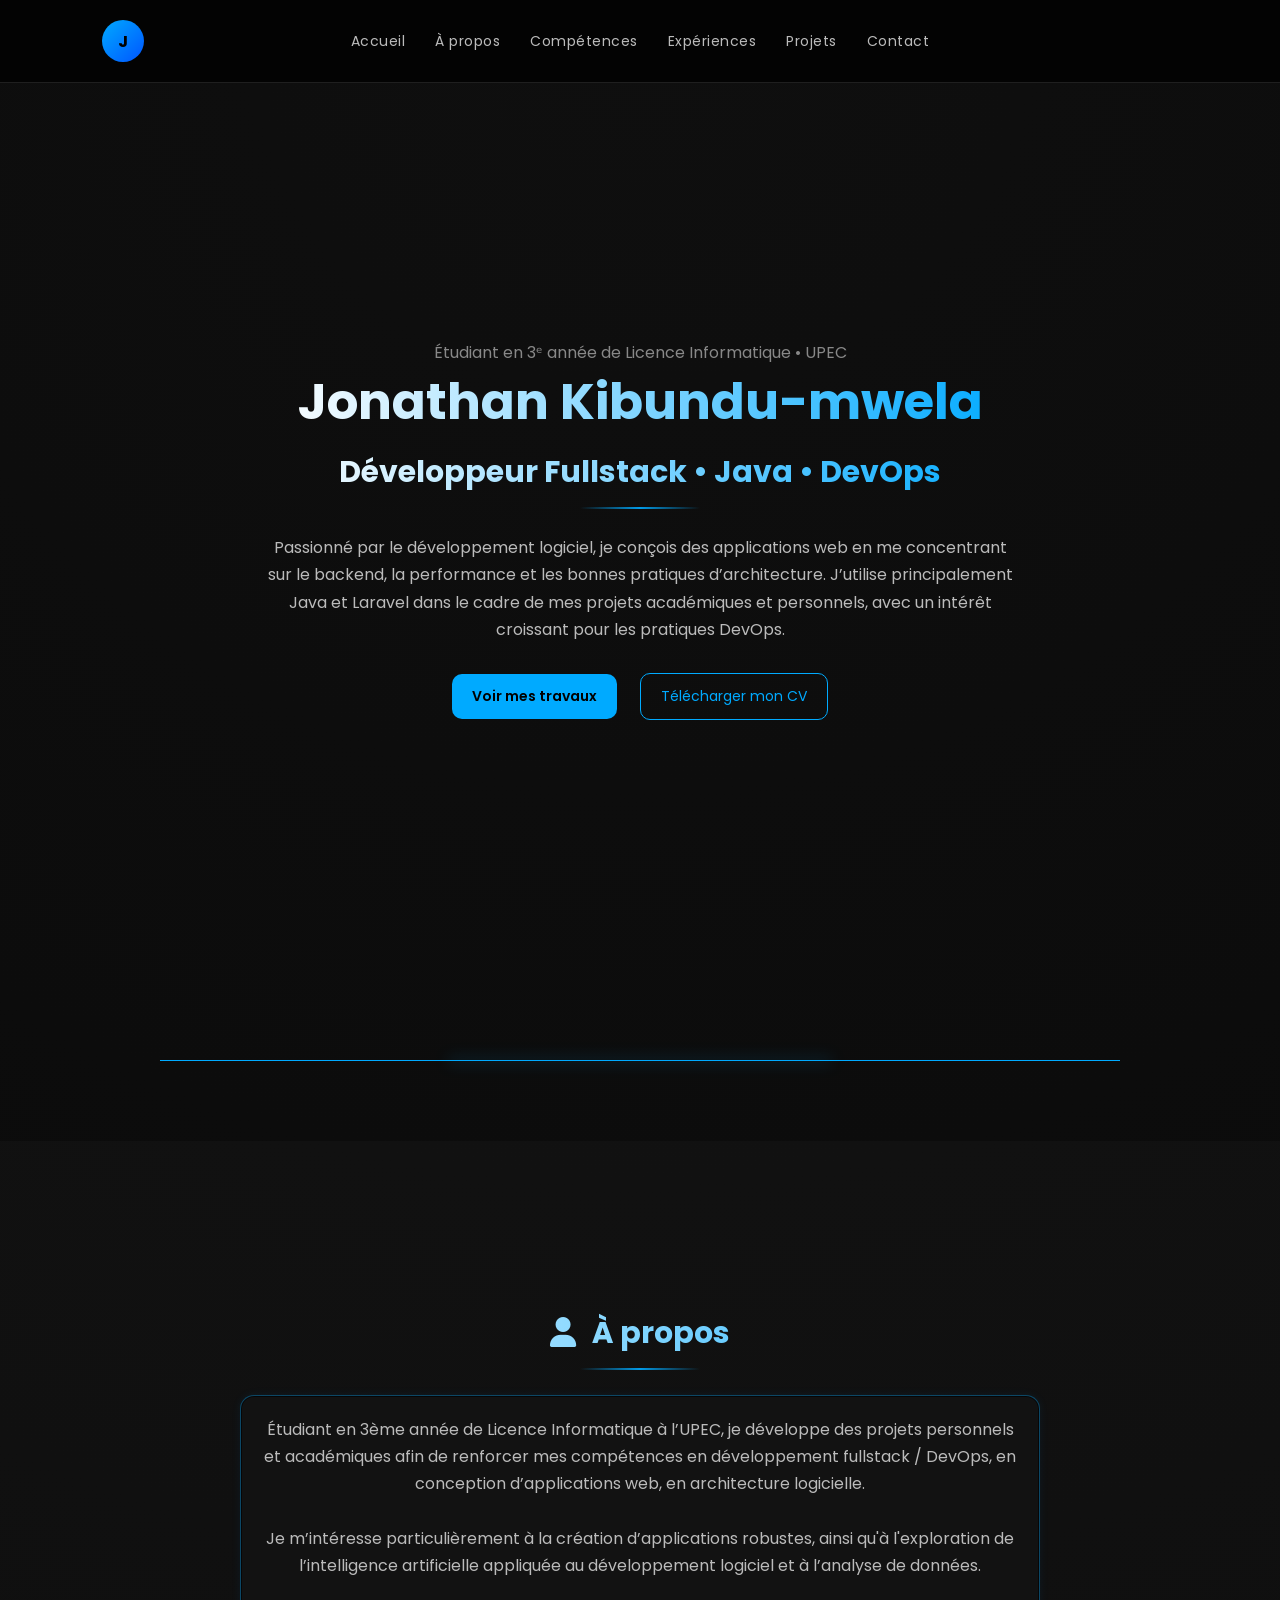
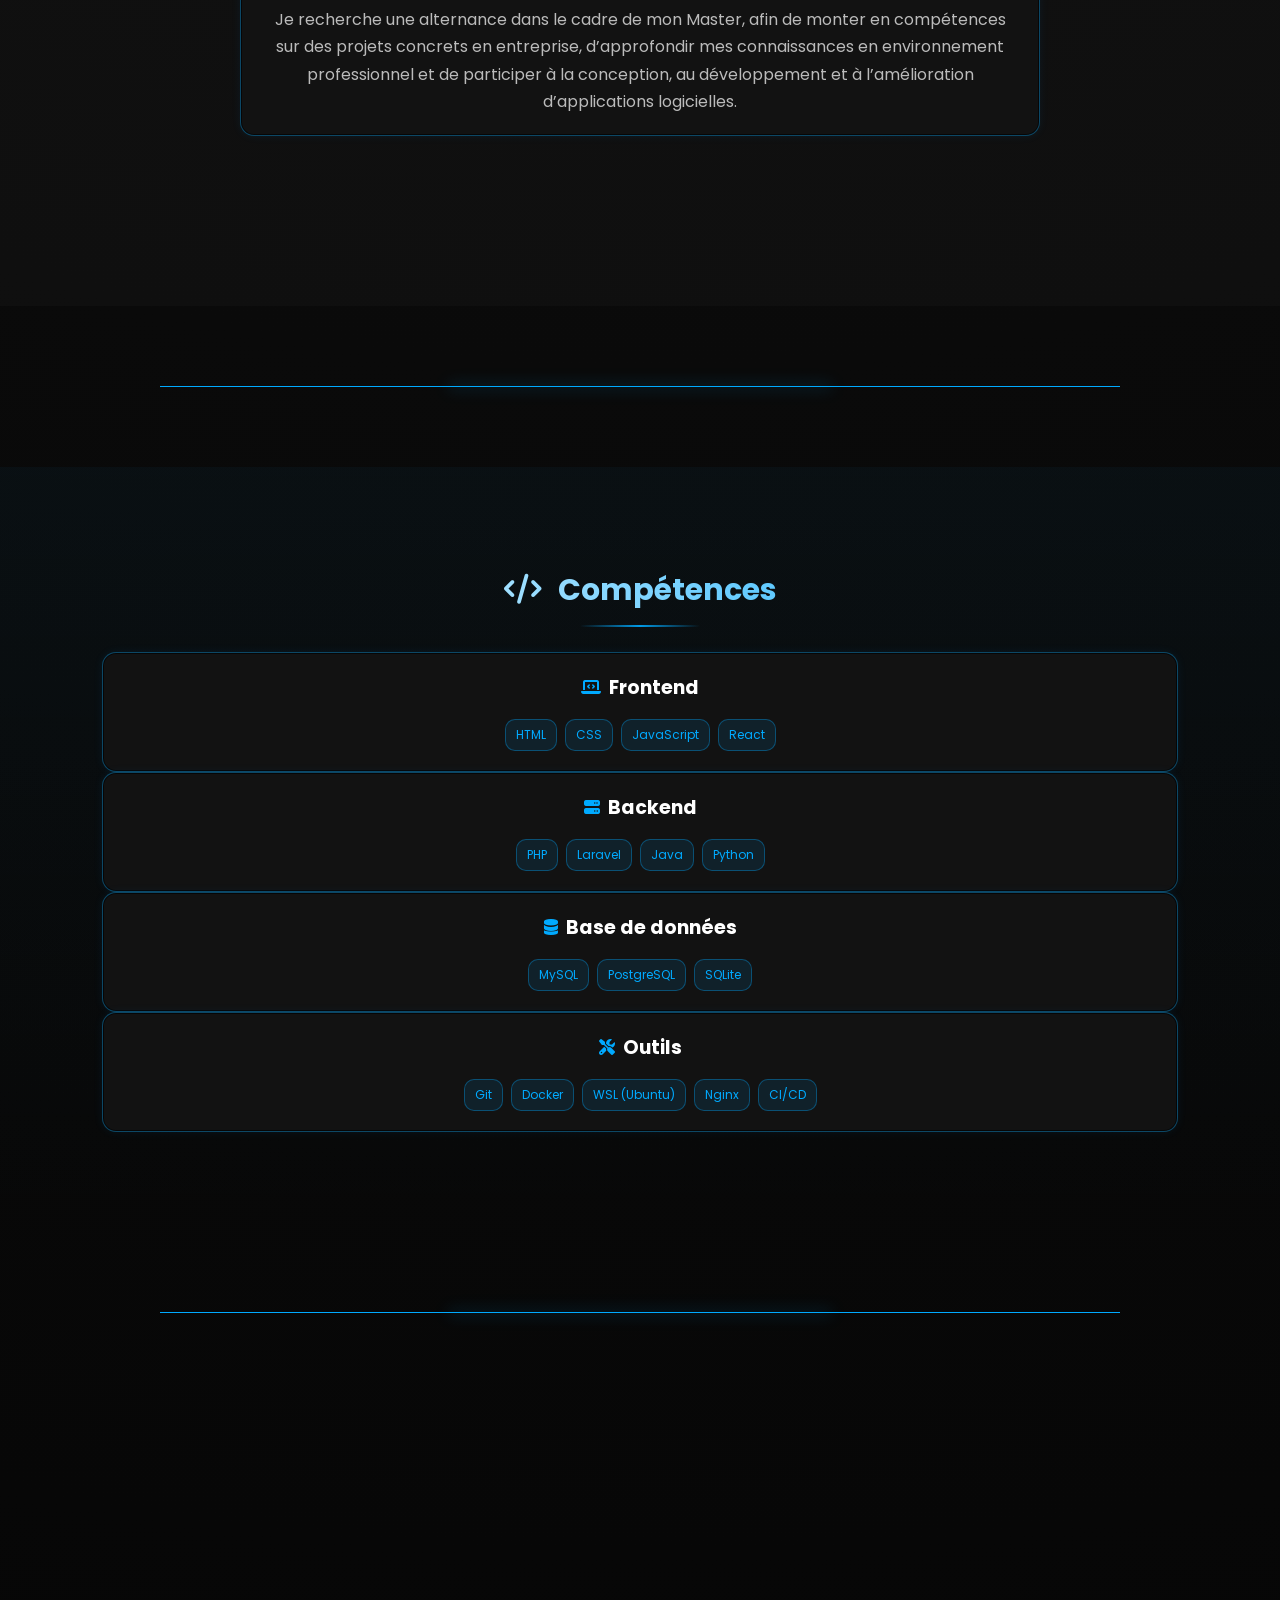
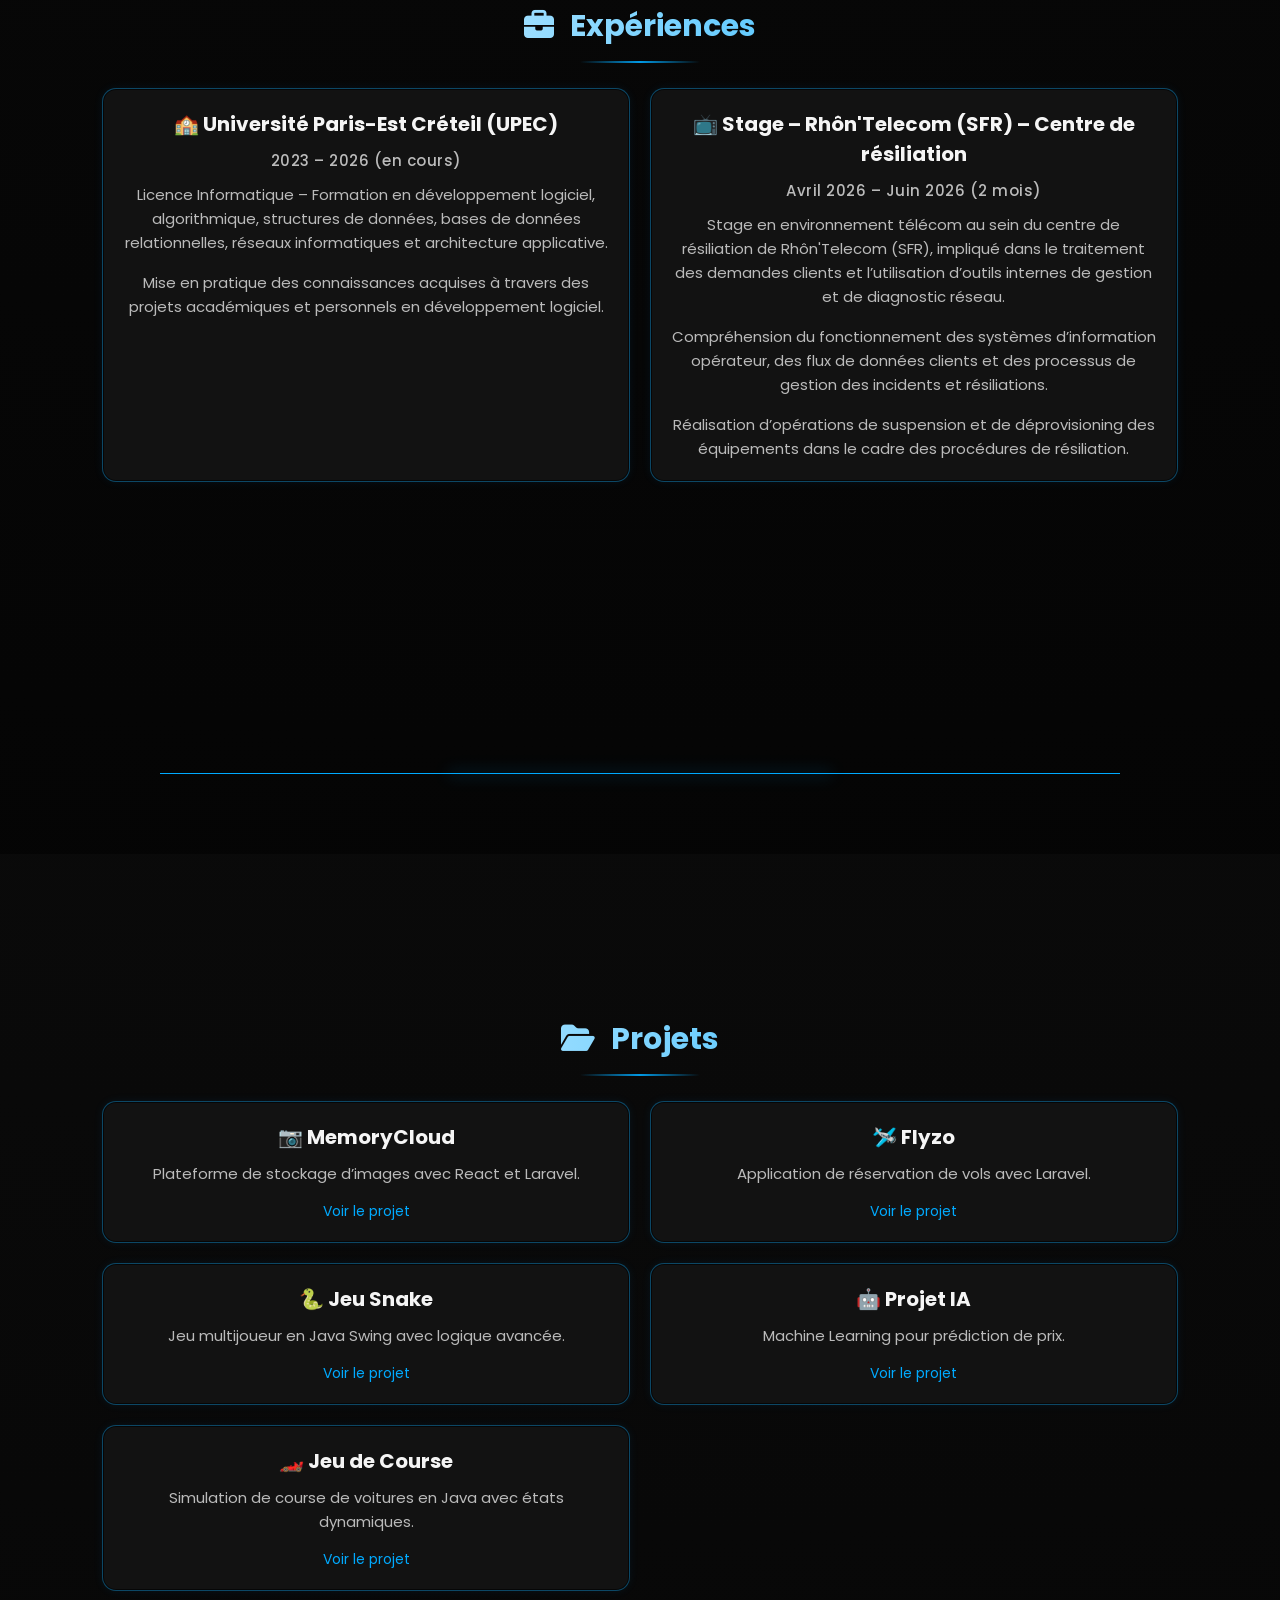
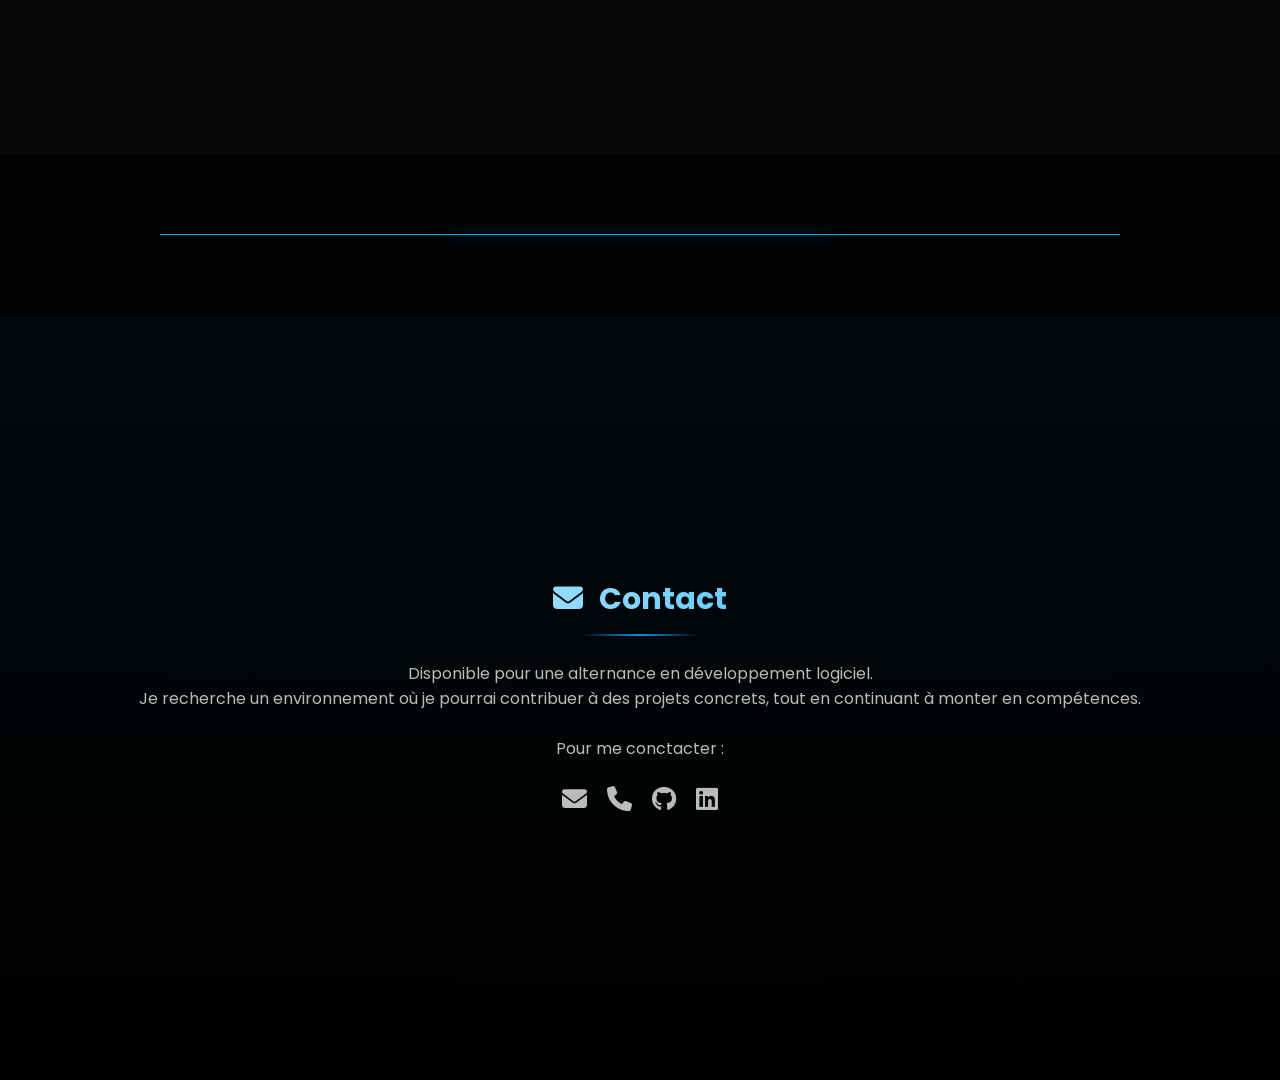
==== index.html @ b289662e "update 1" ====
<!DOCTYPE html>
<html lang="fr">

<head>
    <meta charset="UTF-8">
    <meta name="viewport" content="width=device-width, initial-scale=1.0">
    <title>Portfolio de Jonathan </title>

    <link rel="stylesheet" href="css/style.css">
    <link rel="stylesheet" href="https://cdnjs.cloudflare.com/ajax/libs/font-awesome/6.5.0/css/all.min.css">
</head>

<body>

    <header>
        <div class="logo">J</div>

        <nav>
            <a href="#hero">Accueil</a>
            <a href="#about">À propos</a>
            <a href="#skills">Compétences</a>
            <a href="#experience">Expériences</a>
            <a href="#projects">Projets</a>
            <a href="#contact">Contact</a>
        </nav>
    </header>

    <!-- HERO -->
    <section id="hero" class="section hero-section">
        <div class="hero">

            <p class="subtitle">Étudiant en 3ᵉ année de Licence Informatique • UPEC</p>

            <h1>Jonathan Kibundu-mwela</h1>

            <h2>Développeur Fullstack • Java • DevOps</h2>

            <p class="description">
                Passionné par le développement logiciel, je conçois des applications web en me concentrant
                sur le backend, la performance et les bonnes pratiques d’architecture. J’utilise principalement
                Java et Laravel dans le cadre de mes projets académiques et personnels, avec un intérêt croissant
                pour les pratiques DevOps.
            </p>

            <div class="buttons">
                <a href="#projects" class="btn primary">Voir mes travaux</a>
                <a href="assets/cv/Jonathan_Kibundu_Mwela_CV.pdf" class="btn secondary">Télécharger mon CV</a>
            </div>

        </div>
    </section>

    <div class="section-divider"></div>

    <!-- ABOUT -->
    <section id="about" class="section">
        <h2><i class="fa-solid fa-user"></i> À propos</h2>

        <div class="box">
            <p>
                Étudiant en 3ème année de Licence Informatique à l’UPEC, je développe des projets
                personnels et académiques afin de renforcer mes compétences en développement fullstack / DevOps,
                en conception d’applications web, en architecture logicielle. <br> <br>
                Je m’intéresse particulièrement
                à la création d’applications robustes, ainsi qu'à l'exploration de l’intelligence artificielle
                appliquée au développement logiciel et à l’analyse de données.
            </p>
            <br>
            <p>
                Je recherche une alternance dans le cadre de mon Master, afin de monter en compétences
                sur des projets concrets en entreprise, d’approfondir mes connaissances en environnement professionnel
                et de participer à la conception, au développement et à l’amélioration d’applications logicielles.
            </p>
        </div>
        </div>
    </section>

    <div class="section-divider"></div>

    <!-- SKILLS -->
    <section id="skills" class="section">

        <h2><i class="fa-solid fa-code"></i> Compétences</h2>

        <div class="skills-grid">

            <div class="skill-card">
                <h3><i class="fa-solid fa-laptop-code"></i> Frontend</h3>
                <div class="tags">
                    <span>HTML</span>
                    <span>CSS</span>
                    <span>JavaScript</span>
                    <span>React</span>
                </div>
            </div>

            <div class="skill-card">
                <h3><i class="fa-solid fa-server"></i> Backend</h3>
                <div class="tags">
                    <span>PHP</span>
                    <span>Laravel</span>
                    <span>Java</span>
                    <span>Python</span>
                </div>
            </div>

            <div class="skill-card">
                <h3><i class="fa-solid fa-database"></i> Base de données</h3>
                <div class="tags">
                    <span>MySQL</span>
                    <span>PostgreSQL</span>
                    <span>SQLite</span>
                </div>
            </div>

            <div class="skill-card">
                <h3><i class="fa-solid fa-screwdriver-wrench"></i> Outils</h3>
                <div class="tags">
                    <span>Git</span>
                    <span>Docker</span>
                    <span>WSL (Ubuntu)</span>
                    <span>Nginx</span>
                    <span>CI/CD</span>
                </div>
            </div>

        </div>

    </section>

    <div class="section-divider"></div>

    <section id="experience" class="section">

        <h2><i class="fa-solid fa-briefcase"></i> Expériences</h2>

        <div class="grid">

            <div class="card project">
                <h3>🏫 Université Paris-Est Créteil (UPEC)</h3>
                <p class="date">2023 – 2026 (en cours)</p>
                <p>
                    Licence Informatique – Formation en développement logiciel, algorithmique,
                    structures de données, bases de données relationnelles, réseaux informatiques
                    et architecture applicative. </p> <br>
                <p> Mise en pratique des connaissances acquises à travers
                    des projets académiques et personnels en développement logiciel. </p>
                </p>
            </div>

            <div class="card project">
                <h3>📺 Stage – Rhôn'Telecom (SFR) – Centre de résiliation</h3>
                <p class="date">Avril 2026 – Juin 2026 (2 mois)</p>
                <p>
                    Stage en environnement télécom au sein du centre de résiliation de Rhôn'Telecom (SFR),
                    impliqué dans le traitement des demandes clients et l’utilisation d’outils internes
                    de gestion et de diagnostic réseau. </p> <br>
                <p>Compréhension du fonctionnement des systèmes
                    d’information opérateur, des flux de données clients et des processus de gestion
                    des incidents et résiliations. </p> <br>
                <p>Réalisation d’opérations de suspension et de
                    déprovisioning des équipements dans le cadre des procédures de résiliation. </p>
                </p>
            </div>

        </div>

    </section>


    <div class="section-divider"></div>

    <!-- PROJECTS -->
    <section id="projects" class="section">

        <h2><i class="fa-solid fa-folder-open"></i> Projets</h2>

        <div class="grid">

            <div class="card project">
                <h3>📷 MemoryCloud</h3>
                <p>Plateforme de stockage d’images avec React et Laravel.</p>
                <a href="projects/memorycloud.html">Voir le projet</a>
            </div>

            <div class="card project">
                <h3>🛩️ Flyzo</h3>
                <p>Application de réservation de vols avec Laravel.</p>
                <a href="projects/flyzo.html">Voir le projet</a>
            </div>

            <div class="card project">
                <h3>🐍 Jeu Snake </h3>
                <p>Jeu multijoueur en Java Swing avec logique avancée.</p>
                <a href="projects/snake.html">Voir le projet</a>
            </div>

            <div class="card project">
                <h3>🤖 Projet IA</h3>
                <p>Machine Learning pour prédiction de prix.</p>
                <a href="projects/ia.html">Voir le projet</a>
            </div>

            <div class="card project">
                <h3>🏎️ Jeu de Course</h3>
                <p>Simulation de course de voitures en Java avec états dynamiques.</p>
                <a href="projects/course.html">Voir le projet</a>
            </div>

        </div>

    </section>

    <div class="section-divider"></div>

    <!-- CONTACT -->
    <section id="contact" class="section">

        <h2><i class="fa-solid fa-envelope"></i> Contact</h2>

        <p class="contact-text">
            Disponible pour une alternance en développement logiciel. <br>
            Je recherche un environnement où je pourrai
            contribuer à des projets concrets, tout en continuant à monter en compétences. <br> <br>
            Pour me conctacter :
        </p>

        <div class="socials">
            <a href="mailto:jonathankmwela@gmail.com" title="Email">
                <i class="fa-solid fa-envelope"></i>
            </a>

            <a href="tel:+33641457397" title="Téléphone">
                <i class="fa-solid fa-phone"></i>
            </a>

            <a href="https://github.com/JonimoK92" target="_blank" title="GitHub">
                <i class="fa-brands fa-github"></i>
            </a>

            <a href="https://www.linkedin.com/in/jonathan-kibundu-mwela-8963342b7/" target="_blank" title="LinkedIn">
                <i class="fa-brands fa-linkedin"></i>
            </a>
        </div>

    </section>

</body>

</html>
---- css/style.css ----
@import url('https://fonts.googleapis.com/css2?family=Poppins:wght@300;400;600;700&display=swap');

* {
    margin: 0;
    padding: 0;
    box-sizing: border-box;
    font-family: "Poppins", sans-serif;
}

html {
    scroll-behavior: smooth;
    font-size: 62.5%;
}


body {
    background: radial-gradient(circle at top, #0f0f0f, #000);
    color: #f5f5f5;
    padding-top: 8rem;

}

/* ================= HEADER ================= */
header {
    position: fixed;
    top: 0;
    width: 100%;
    padding: 2rem 8%;
    display: flex;
    align-items: center;
    justify-content: space-between;

    background: rgba(0, 0, 0, 0.75);
    backdrop-filter: blur(12px);
    border-bottom: 1px solid #1f1f1f;
    z-index: 1000;
}


.logo {
    width: 42px;
    height: 42px;
    border-radius: 50%;
    background: linear-gradient(135deg, #00aaff, #0055ff);
    display: flex;
    justify-content: center;
    align-items: center;
    font-weight: 700;
    color: black;
    font-size: 1.6rem;
}

nav {
    position: absolute;
    left: 50%;
    transform: translateX(-50%);
    display: flex;
    gap: 3rem;
}

nav a {
    font-size: 1.4rem;
    color: #bbb;
    text-decoration: none;
    position: relative;
    transition: 0.3s;
    letter-spacing: 0.5px;
}

/* hover glow bleu */
nav a:hover {
    color: #00aaff;
    text-shadow: 0 0 10px rgba(0, 170, 255, 0.6);
}

/* petit underline animé */
nav a::after {
    content: "";
    position: absolute;
    left: 0;
    bottom: -6px;
    width: 0%;
    height: 2px;
    background: linear-gradient(90deg, transparent, #00aaff, transparent);
    transition: 0.3s;
    border-radius: 999px;
}

nav a:hover::after {
    width: 100%;
}

/* ================= HERO ================= */
#hero {
    height: 100vh;
    display: flex;
    align-items: center;
    justify-content: center;
}

.hero h1 {
    font-size: 5rem;
    background: linear-gradient(90deg, #fff, #00aaff);
    -webkit-background-clip: text;
    -webkit-text-fill-color: transparent;
}

.hero h2 {
    font-size: 2.2rem;
    color: #00aaff;
    margin-top: 1rem;
}

.subtitle {
    color: #888;
    font-size: 1.6rem;
}

.description {
    max-width: 750px;
    margin: 2rem auto;
    font-size: 1.6rem;
    color: #bbb;
    line-height: 1.7;
}

/* ================= BUTTONS ================= */
.buttons {
    margin-top: 3rem;
}

.btn {
    display: inline-block;
    padding: 1.2rem 2rem;
    margin: 0 1rem;
    border-radius: 10px;
    font-size: 1.4rem;
    text-decoration: none;
    transition: 0.3s;
}

.primary {
    background: #00aaff;
    color: black;
    font-weight: 600;
}

.primary:hover {
    transform: translateY(-3px);
    box-shadow: 0 10px 25px rgba(0, 170, 255, 0.2);
}

.secondary {
    border: 1px solid #00aaff;
    color: #00aaff;
}

.secondary:hover {
    background: #00aaff;
    color: black;
}

/* ================= SECTIONS ================= */
.section {
    min-height: 100vh;
    padding: 10rem 8%;
    display: flex;
    flex-direction: column;
    justify-content: center;
    text-align: center;
}

.section-divider {
    width: 75%;
    height: 1px;
    margin: 8rem auto;
    background: #00aaff;
    position: relative;
}

.section-divider::after {
    content: "";
    position: absolute;
    left: 50%;
    top: 0;
    transform: translateX(-50%);
    width: 40%;
    height: 1px;
    background: #00aaff;
    box-shadow: 0 0 15px #00aaff;
}

.section h2 i {
    margin-right: 10px;
    color: #00aaff;
}

#about,
#projects {
    background: rgba(255, 255, 255, 0.02);
}

#skills,
#contact {
    background: linear-gradient(180deg,
            rgba(0, 170, 255, 0.04),
            rgba(0, 0, 0, 0));
}

/* centrage vertical des sections */
#about,
#skills,
#contact {
    min-height: 85vh;
    display: flex;
    flex-direction: column;
    justify-content: center;
}

.section h2 {
    font-size: 3rem;
    margin-bottom: 2.5rem;

    background: linear-gradient(90deg, #fff, #00aaff);
    -webkit-background-clip: text;
    -webkit-text-fill-color: transparent;

    position: relative;
}

.section h2::after {
    content: "";
    display: block;
    width: 120px;
    height: 2px;

    margin: 1.2rem auto 0;

    background: linear-gradient(90deg,
            transparent,
            #00aaff,
            transparent);

    border-radius: 999px;
    opacity: 0.9;
}

/* ================= ABOUT ================= */
.box {
    max-width: 800px;
    margin: 0 auto;
    font-size: 1.6rem;
    color: #bbb;
    line-height: 1.7;
    padding: 2rem;
    border-radius: 14px;
}

/* ================= GRID ================= */
.grid {
    display: grid;
    grid-template-columns: repeat(2, 1fr);
    gap: 2rem;
}

/* ================= UNIFIED CARDS STYLE ================= */
.card,
.skill-card,
.box {
    background: #121212;
    border-radius: 14px;

    /* bordure principale plus visible */
    border: 1px solid rgba(0, 170, 255, 0.35);

    /* léger effet de profondeur propre */
    box-shadow:
        0 0 0 1px rgba(0, 0, 0, 0.65) inset,
        0 0 10px rgba(0, 170, 255, 0.08);

    padding: 2rem;
    transition: 0.25s ease;
}

.card:hover,
.skill-card:hover,
.box:hover {
    transform: translateY(-6px);

    border-color: rgba(0, 170, 255, 0.65);

    box-shadow:
        0 12px 30px rgba(0, 0, 0, 0.45),
        0 0 0 1px rgba(0, 170, 255, 0.25) inset,
        0 0 18px rgba(0, 170, 255, 0.18);
}

.card.project h3 {
    font-size: 2rem;
    margin-bottom: 1rem;
}

.card.project p {
    font-size: 1.5rem;
    color: #bbb;
    line-height: 1.6;
}

.card.project a {
    font-size: 1.4rem;
    margin-top: 1.5rem;
    display: inline-block;
}

.date {
    font-size: 1.3rem;
    color: #00aaff;
    margin: 0.5rem 0 1rem;
    font-weight: 500;
    letter-spacing: 0.5px;
}

/* ================= SKILLS ================= */
/* ================= SKILL CARD UPGRADE ================= */

.skill-card {
    text-align: center;
    display: flex;
    flex-direction: column;
    align-items: center;
}

/* titre centré + icône */
.skill-card h3 {
    font-size: 1.9rem;
    margin-bottom: 1.2rem;
    display: flex;
    align-items: center;
    justify-content: center;
    gap: 0.8rem;
    color: #fff;
}

.skill-card h3 i {
    color: #00aaff;
    font-size: 1.6rem;
}

/* tags centrés proprement */
.tags {
    display: flex;
    flex-wrap: wrap;
    justify-content: center;
    /* 🔥 important */
    gap: 0.8rem;
    margin-top: 0.5rem;
}

.tags span {
    background: rgba(0, 170, 255, 0.10);
    border: 1px solid rgba(0, 170, 255, 0.35);
    color: #00aaff;
    padding: 0.6rem 1rem;
    border-radius: 10px;
    font-size: 1.2rem;
    transition: 0.25s ease;
}

/* petit effet hover comme tes projects */
.tags span:hover {
    transform: translateY(-3px);
    border-color: rgba(0, 170, 255, 0.7);
    box-shadow: 0 0 10px rgba(0, 170, 255, 0.25);
}

/* ================= PROJECT LINKS ================= */
.project a {
    display: inline-block;
    margin-top: 1.5rem;
    color: #00aaff;
    font-size: 1.4rem;
    text-decoration: none;
}

/* ================= CONTACT ================= */
.contact-text {
    font-size: 1.6rem;
    color: #bbb;
    margin-bottom: 2rem;
}

.socials {
    display: flex;
    justify-content: center;
    gap: 2rem;
    font-size: 2.5rem;
}

.socials a {
    color: #bbb;
    transition: 0.3s;
}

.socials a:hover {
    color: #00aaff;
    transform: translateY(-3px);
}

/* ===== SCROLLBAR GLOBAL ===== */
::-webkit-scrollbar {
    width: 10px;
}

::-webkit-scrollbar-track {
    background: #0a0a0a;
}

::-webkit-scrollbar-thumb {
    background: linear-gradient(180deg, #00aaff, #0055ff);
    border-radius: 999px;
    border: 2px solid #0a0a0a;
}

::-webkit-scrollbar-thumb:hover {
    background: linear-gradient(180deg, #33c1ff, #0066ff);
    box-shadow: 0 0 10px rgba(0, 170, 255, 0.6);
}
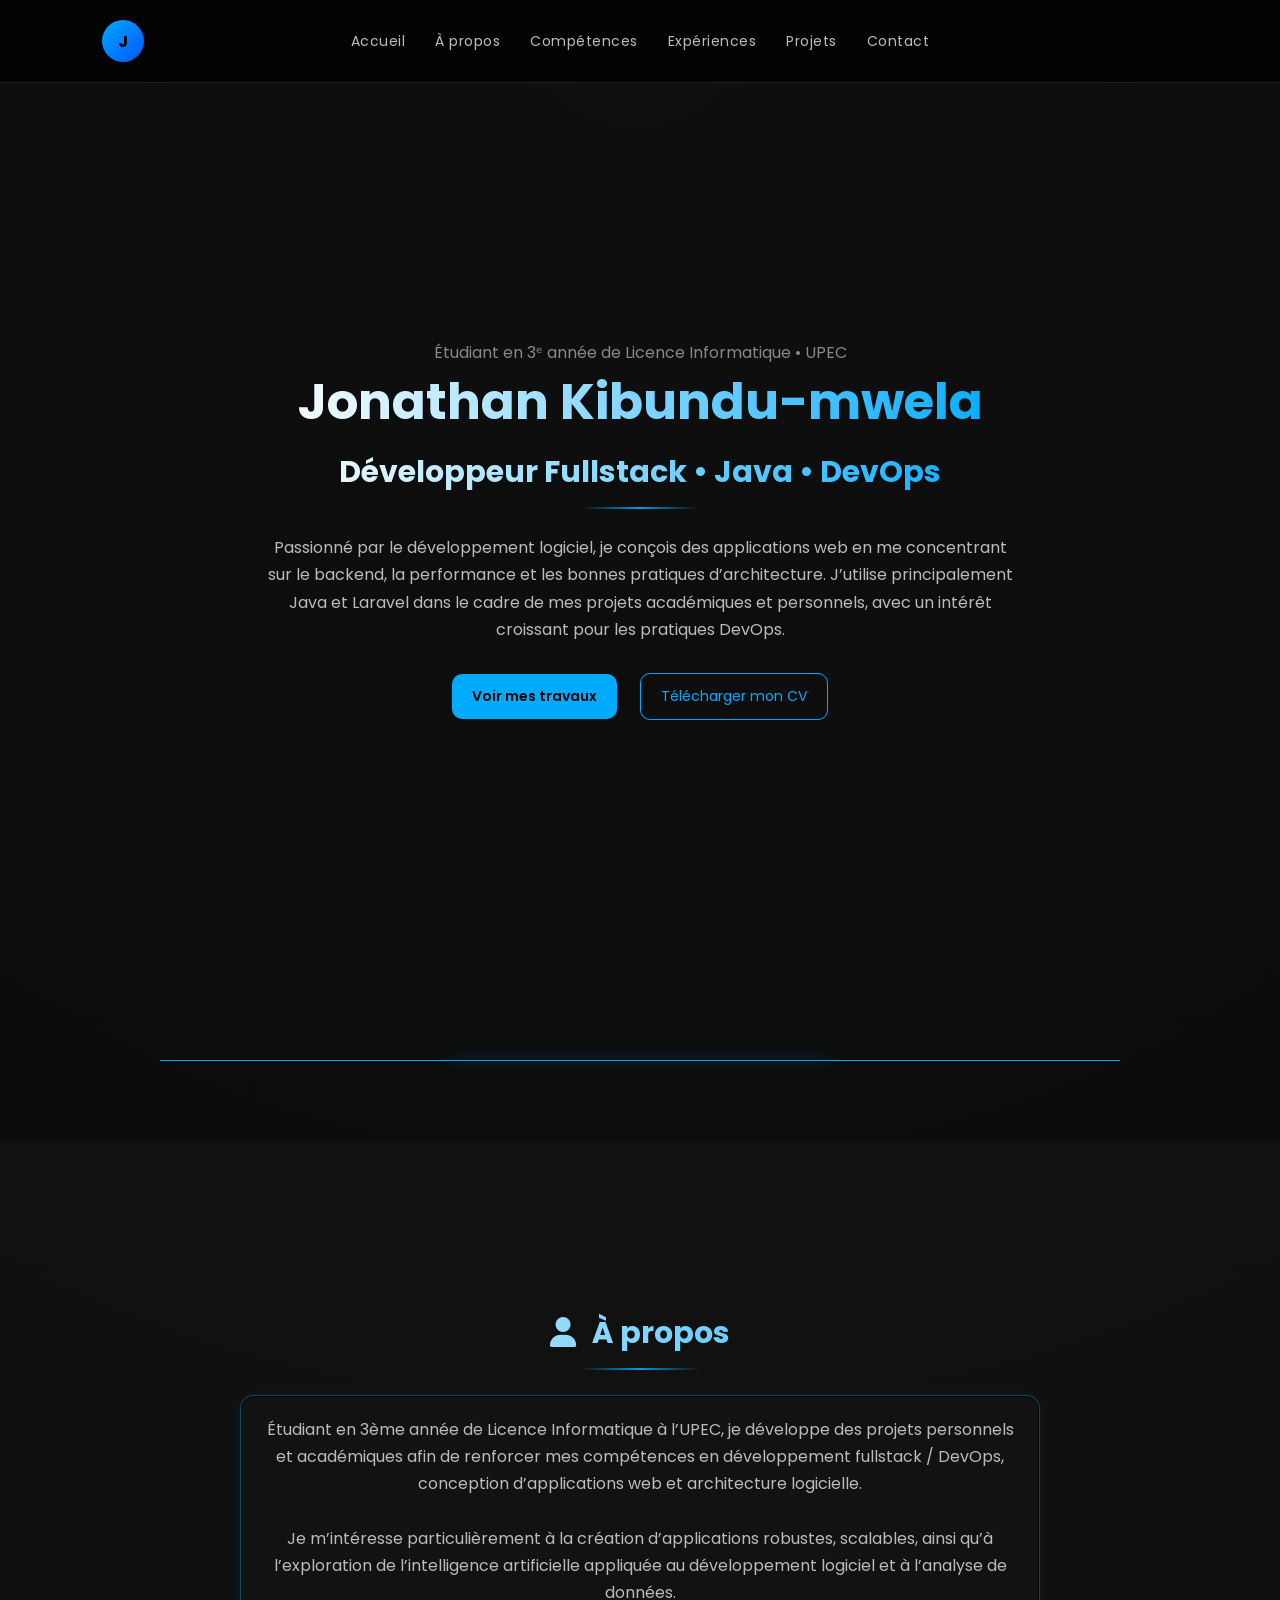
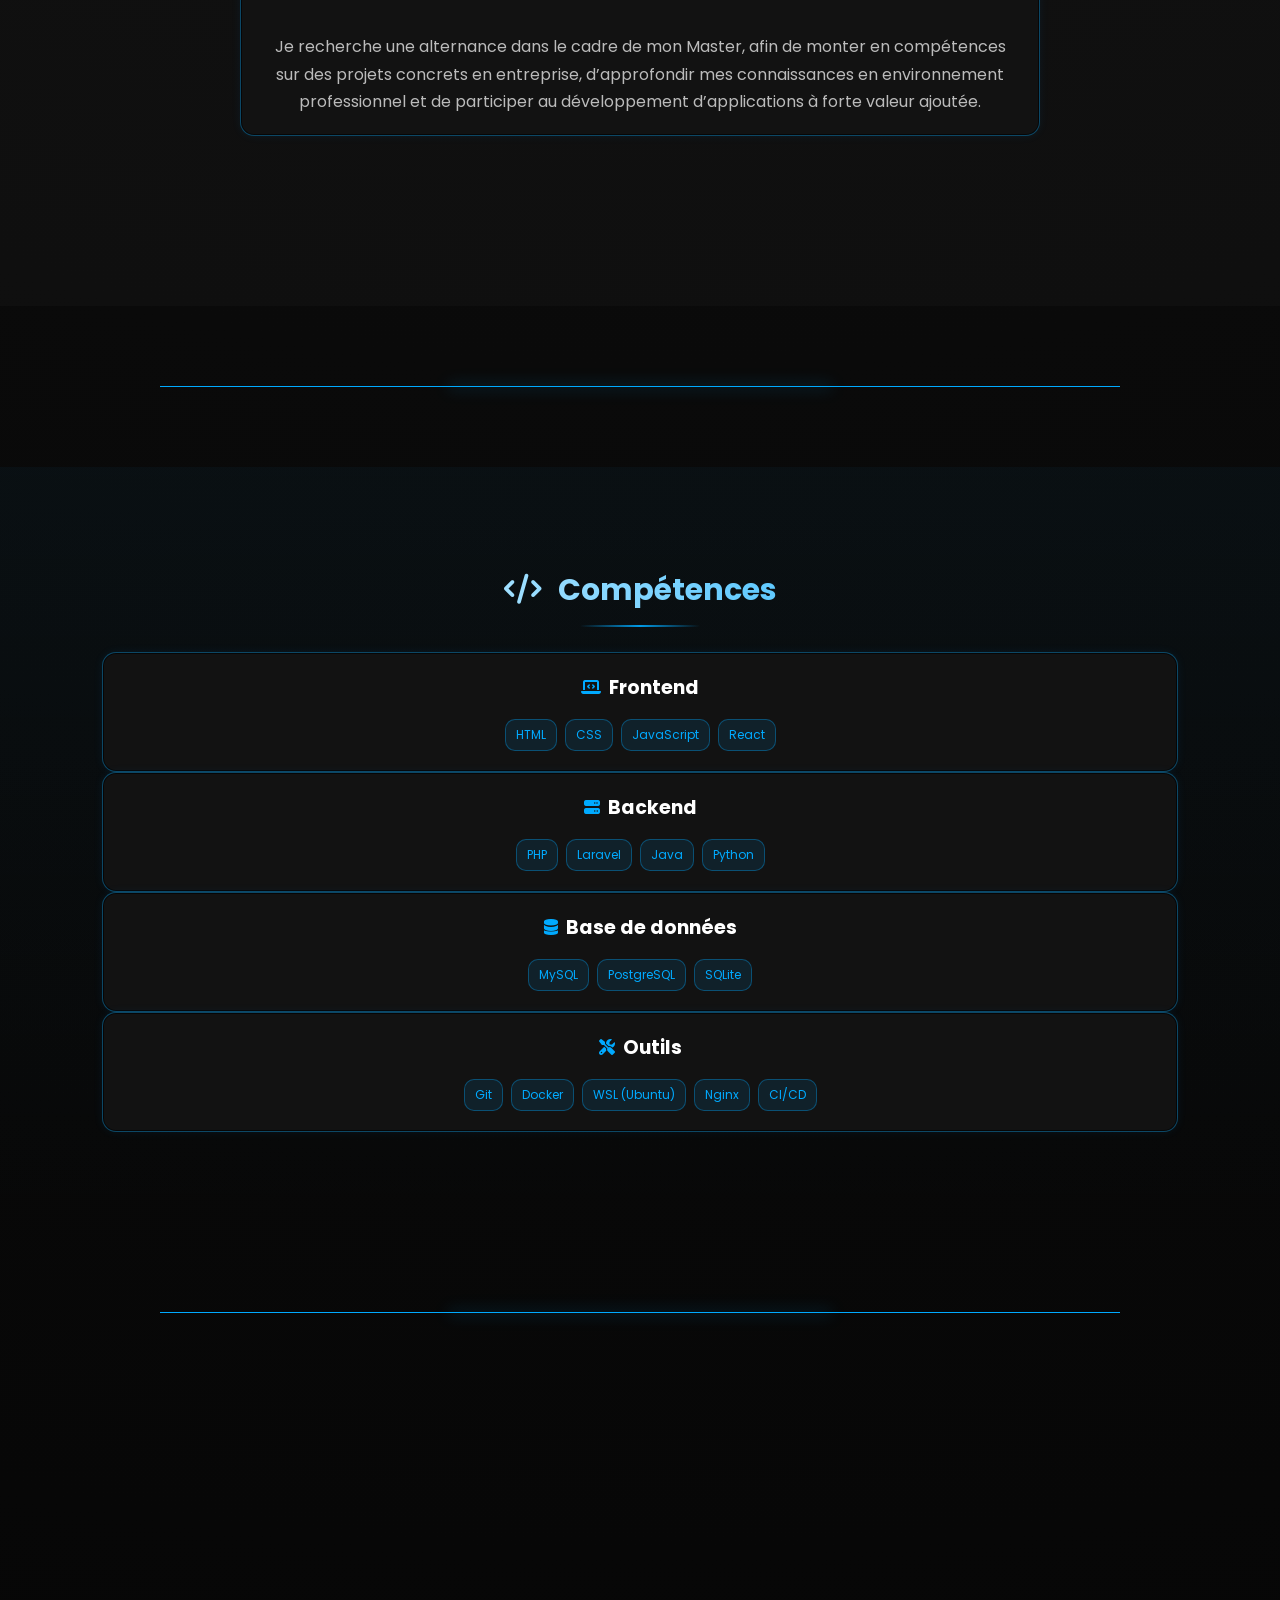
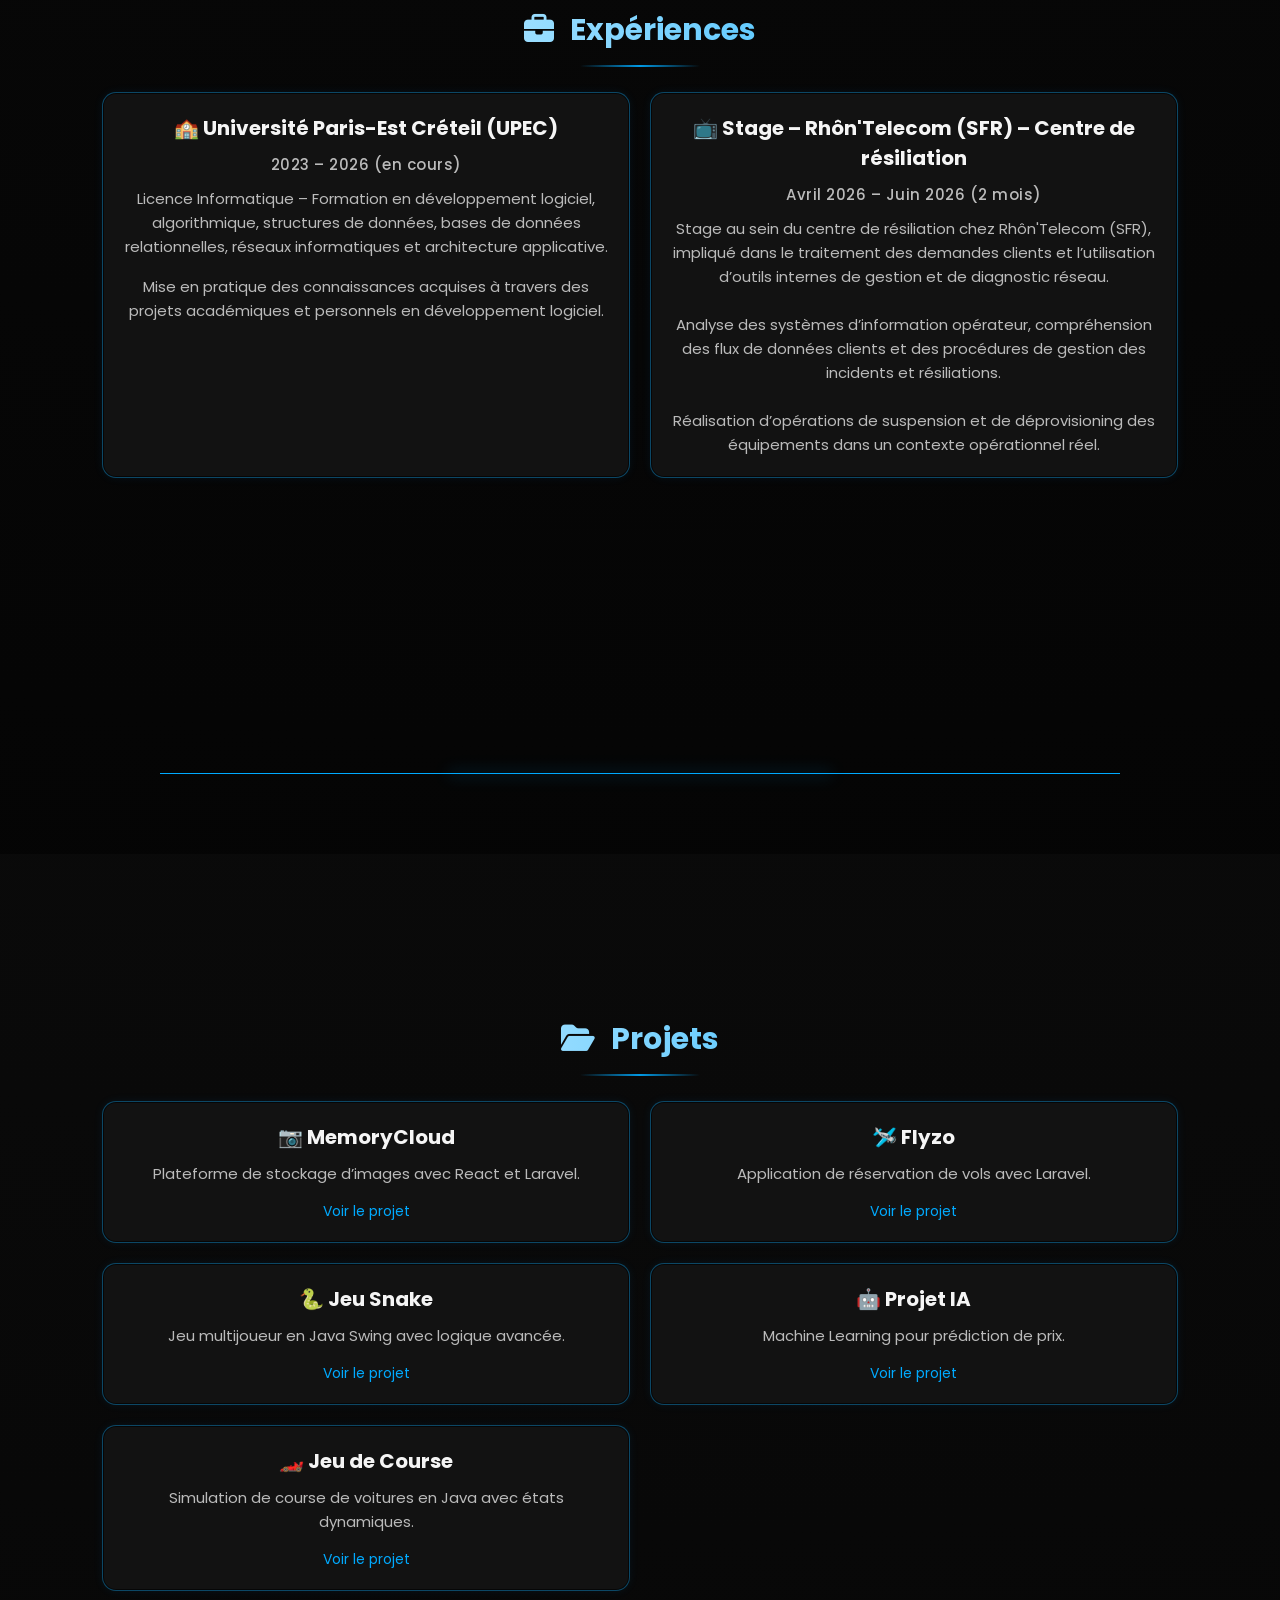
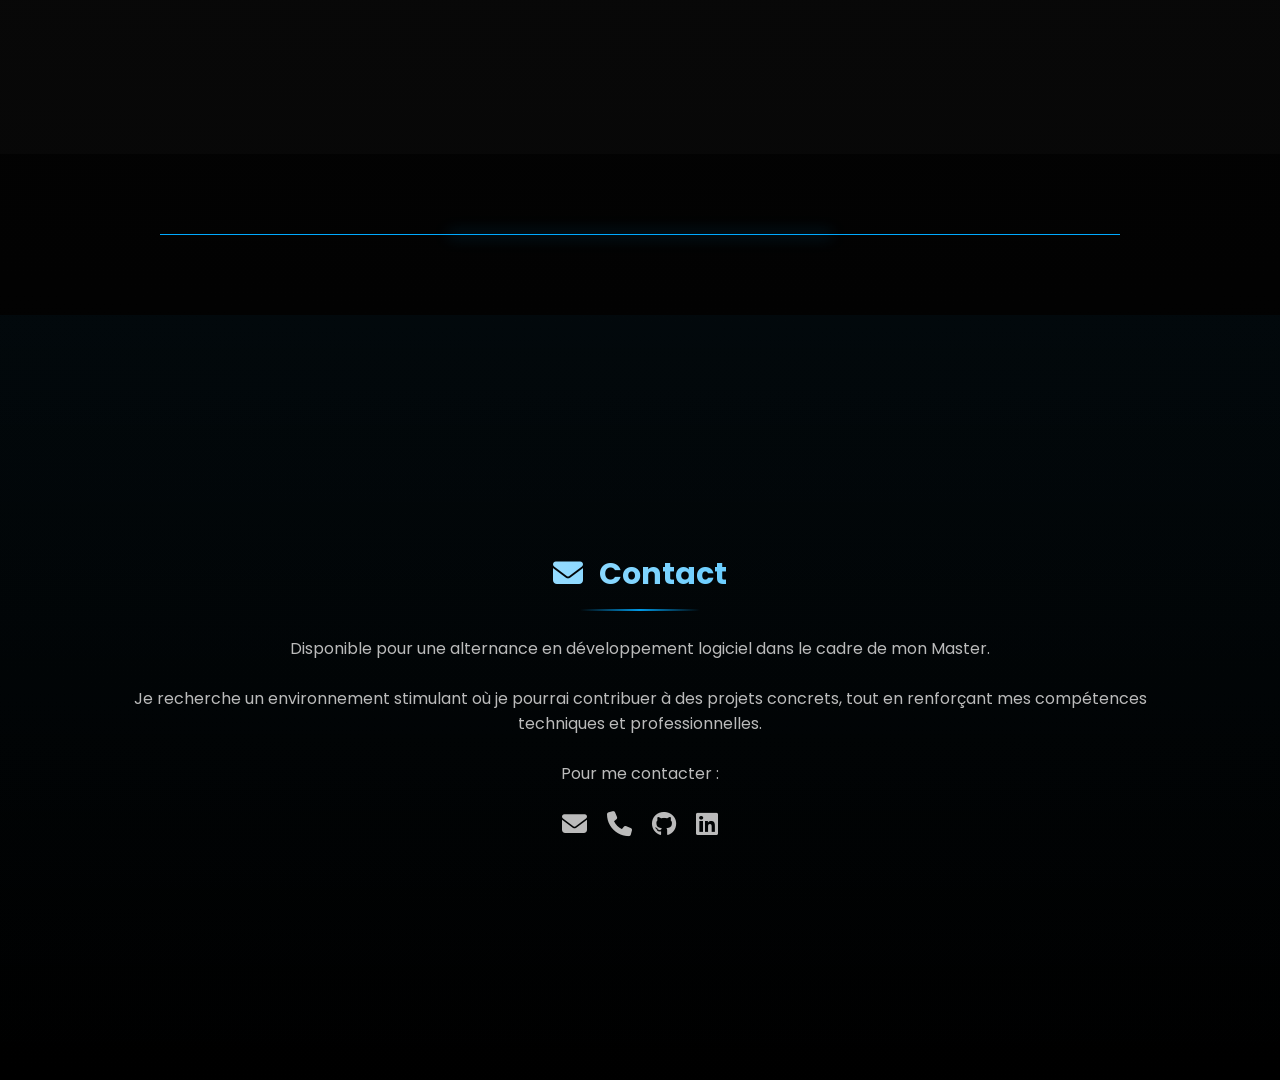
==== commit 78325b31: "update 2" ====
--- a/index.html
+++ b/index.html
@@ -44,7 +44,9 @@
 
             <div class="buttons">
                 <a href="#projects" class="btn primary">Voir mes travaux</a>
-                <a href="assets/cv/Jonathan_Kibundu_Mwela_CV.pdf" class="btn secondary">Télécharger mon CV</a>
+                <a href="assets/cv/cv_fullstack_devops.pdf" class="btn secondary">
+                    Télécharger mon CV
+                </a>
             </div>
 
         </div>
@@ -58,18 +60,24 @@
 
         <div class="box">
             <p>
-                Étudiant en 3ème année de Licence Informatique à l’UPEC, je développe des projets
-                personnels et académiques afin de renforcer mes compétences en développement fullstack / DevOps,
-                en conception d’applications web, en architecture logicielle. <br> <br>
-                Je m’intéresse particulièrement
-                à la création d’applications robustes, ainsi qu'à l'exploration de l’intelligence artificielle
-                appliquée au développement logiciel et à l’analyse de données.
+                Étudiant en 3ème année de Licence Informatique à l’UPEC, je développe des projets personnels et
+                académiques
+                afin de renforcer mes compétences en développement fullstack / DevOps, conception d’applications web
+                et architecture logicielle.
+                <br><br>
+                Je m’intéresse particulièrement à la création d’applications robustes, scalables, ainsi qu’à
+                l’exploration
+                de l’intelligence artificielle appliquée au développement logiciel et à l’analyse de données.
             </p>
+
             <br>
+
             <p>
-                Je recherche une alternance dans le cadre de mon Master, afin de monter en compétences
-                sur des projets concrets en entreprise, d’approfondir mes connaissances en environnement professionnel
-                et de participer à la conception, au développement et à l’amélioration d’applications logicielles.
+                Je recherche une alternance dans le cadre de mon Master, afin de monter en compétences sur des projets
+                concrets
+                en entreprise, d’approfondir mes connaissances en environnement professionnel et de participer au
+                développement
+                d’applications à forte valeur ajoutée.
             </p>
         </div>
         </div>
@@ -152,14 +160,16 @@
                 <h3>📺 Stage – Rhôn'Telecom (SFR) – Centre de résiliation</h3>
                 <p class="date">Avril 2026 – Juin 2026 (2 mois)</p>
                 <p>
-                    Stage en environnement télécom au sein du centre de résiliation de Rhôn'Telecom (SFR),
-                    impliqué dans le traitement des demandes clients et l’utilisation d’outils internes
-                    de gestion et de diagnostic réseau. </p> <br>
-                <p>Compréhension du fonctionnement des systèmes
-                    d’information opérateur, des flux de données clients et des processus de gestion
-                    des incidents et résiliations. </p> <br>
-                <p>Réalisation d’opérations de suspension et de
-                    déprovisioning des équipements dans le cadre des procédures de résiliation. </p>
+                    Stage au sein du centre de résiliation chez Rhôn'Telecom (SFR), impliqué dans le traitement des
+                    demandes clients
+                    et l’utilisation d’outils internes de gestion et de diagnostic réseau.
+                    <br><br>
+                    Analyse des systèmes d’information opérateur, compréhension des flux de données clients et des
+                    procédures
+                    de gestion des incidents et résiliations.
+                    <br><br>
+                    Réalisation d’opérations de suspension et de déprovisioning des équipements dans un contexte
+                    opérationnel réel.
                 </p>
             </div>
 
@@ -219,10 +229,11 @@
         <h2><i class="fa-solid fa-envelope"></i> Contact</h2>
 
         <p class="contact-text">
-            Disponible pour une alternance en développement logiciel. <br>
-            Je recherche un environnement où je pourrai
-            contribuer à des projets concrets, tout en continuant à monter en compétences. <br> <br>
-            Pour me conctacter :
+            Disponible pour une alternance en développement logiciel dans le cadre de mon Master. <br><br>
+            Je recherche un environnement stimulant où je pourrai contribuer à des projets concrets,
+            tout en renforçant mes compétences techniques et professionnelles.
+            <br><br>
+            Pour me contacter :
         </p>
 
         <div class="socials">
--- a/css/style.css
+++ b/css/style.css
@@ -424,4 +424,37 @@
 ::-webkit-scrollbar-thumb:hover {
     background: linear-gradient(180deg, #33c1ff, #0066ff);
     box-shadow: 0 0 10px rgba(0, 170, 255, 0.6);
+}
+
+.cv-dropdown {
+    position: relative;
+    display: inline-block;
+}
+
+.cv-menu {
+    display: none;
+    position: absolute;
+    top: 110%;
+    left: 0;
+    background: #121212;
+    border: 1px solid #00aaff;
+    border-radius: 10px;
+    min-width: 220px;
+    z-index: 1000;
+}
+
+.cv-menu a {
+    display: block;
+    padding: 10px;
+    color: white;
+    text-decoration: none;
+}
+
+.cv-menu a:hover {
+    background: #00aaff;
+    color: black;
+}
+
+.cv-dropdown.active .cv-menu {
+    display: block;
 }
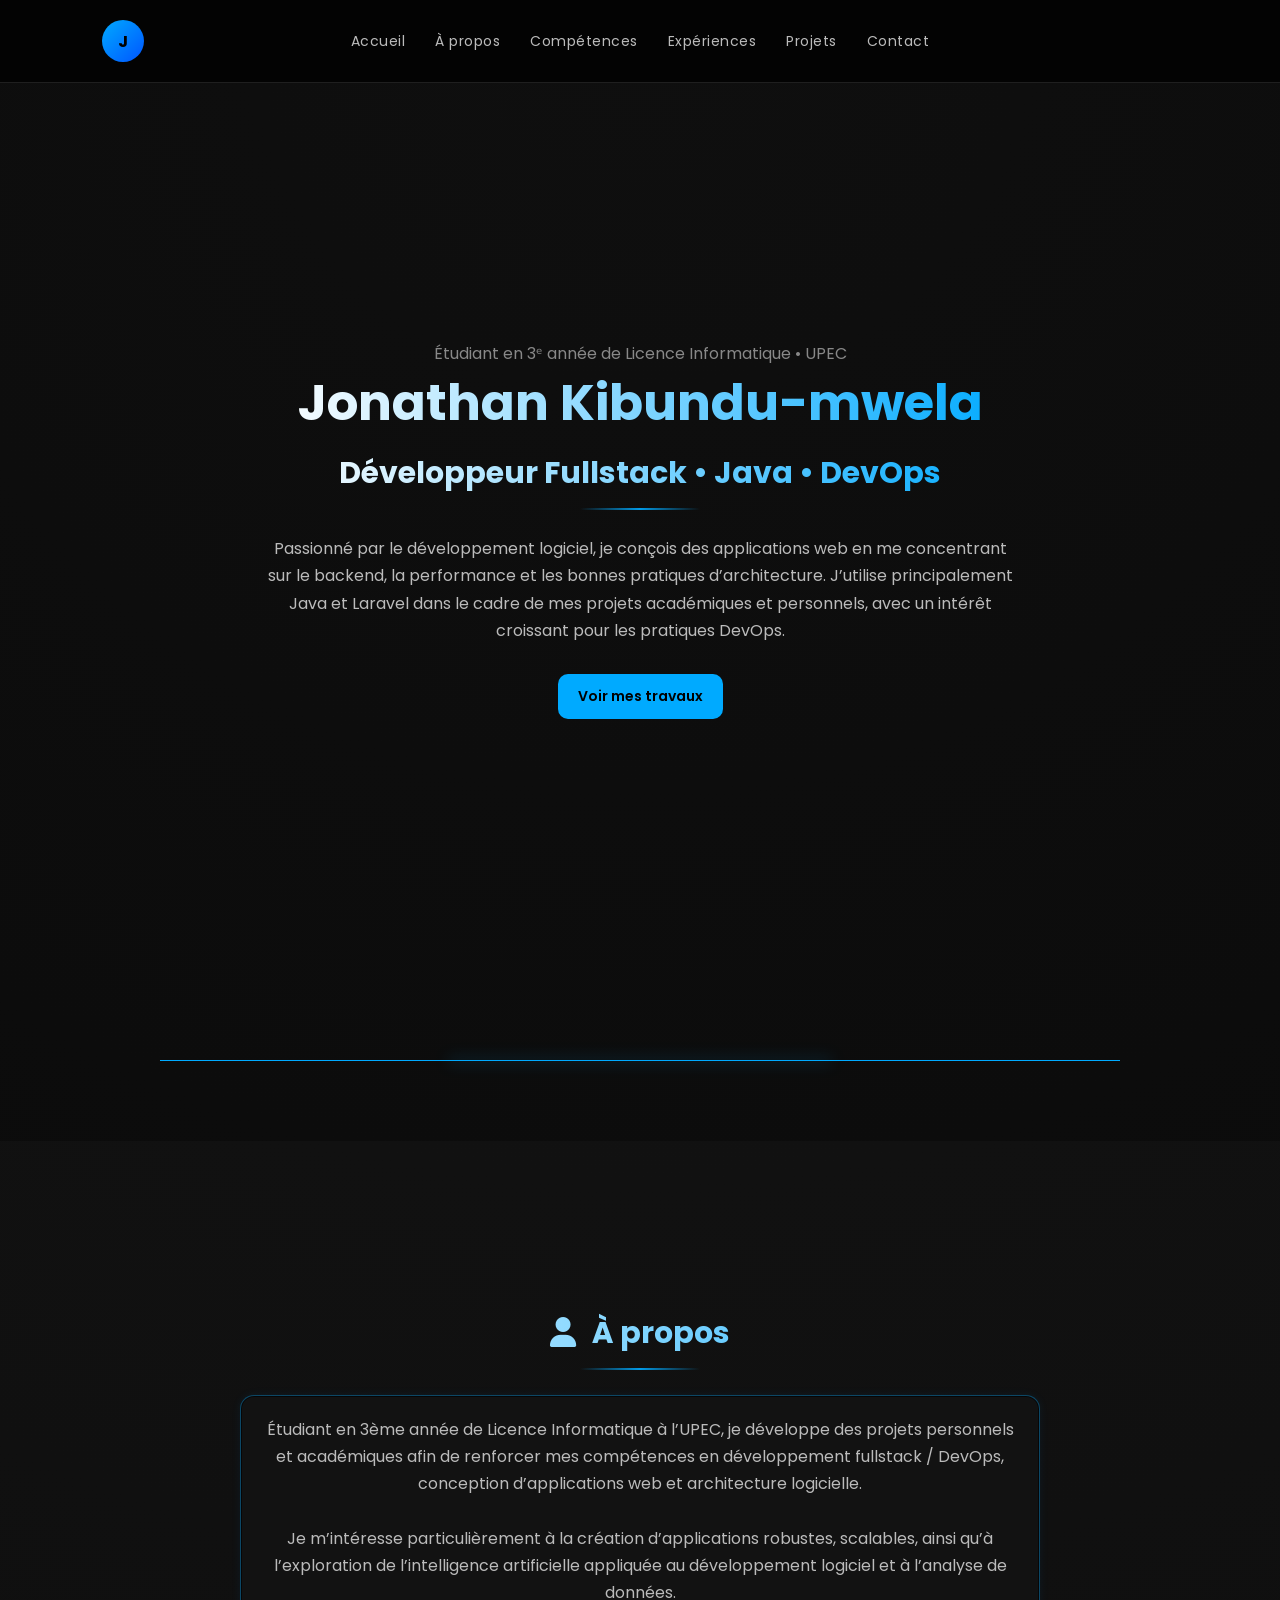
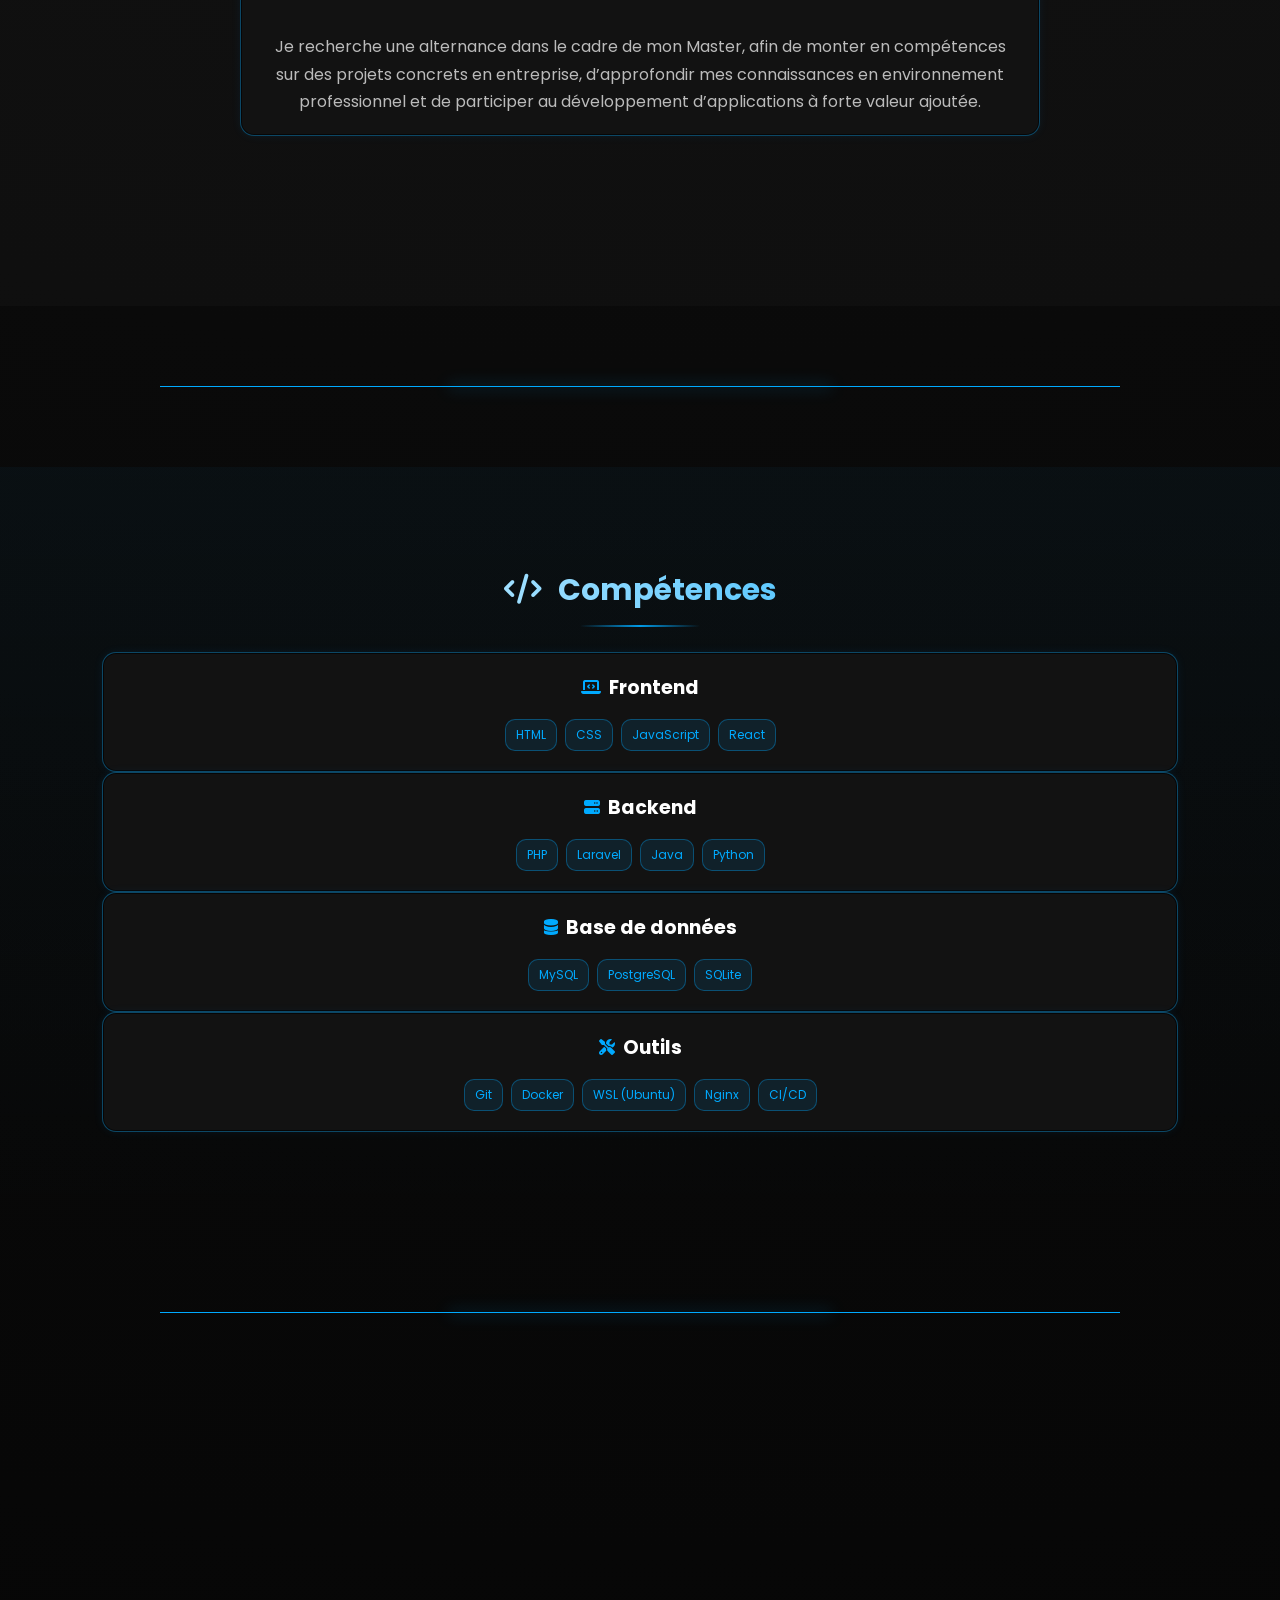
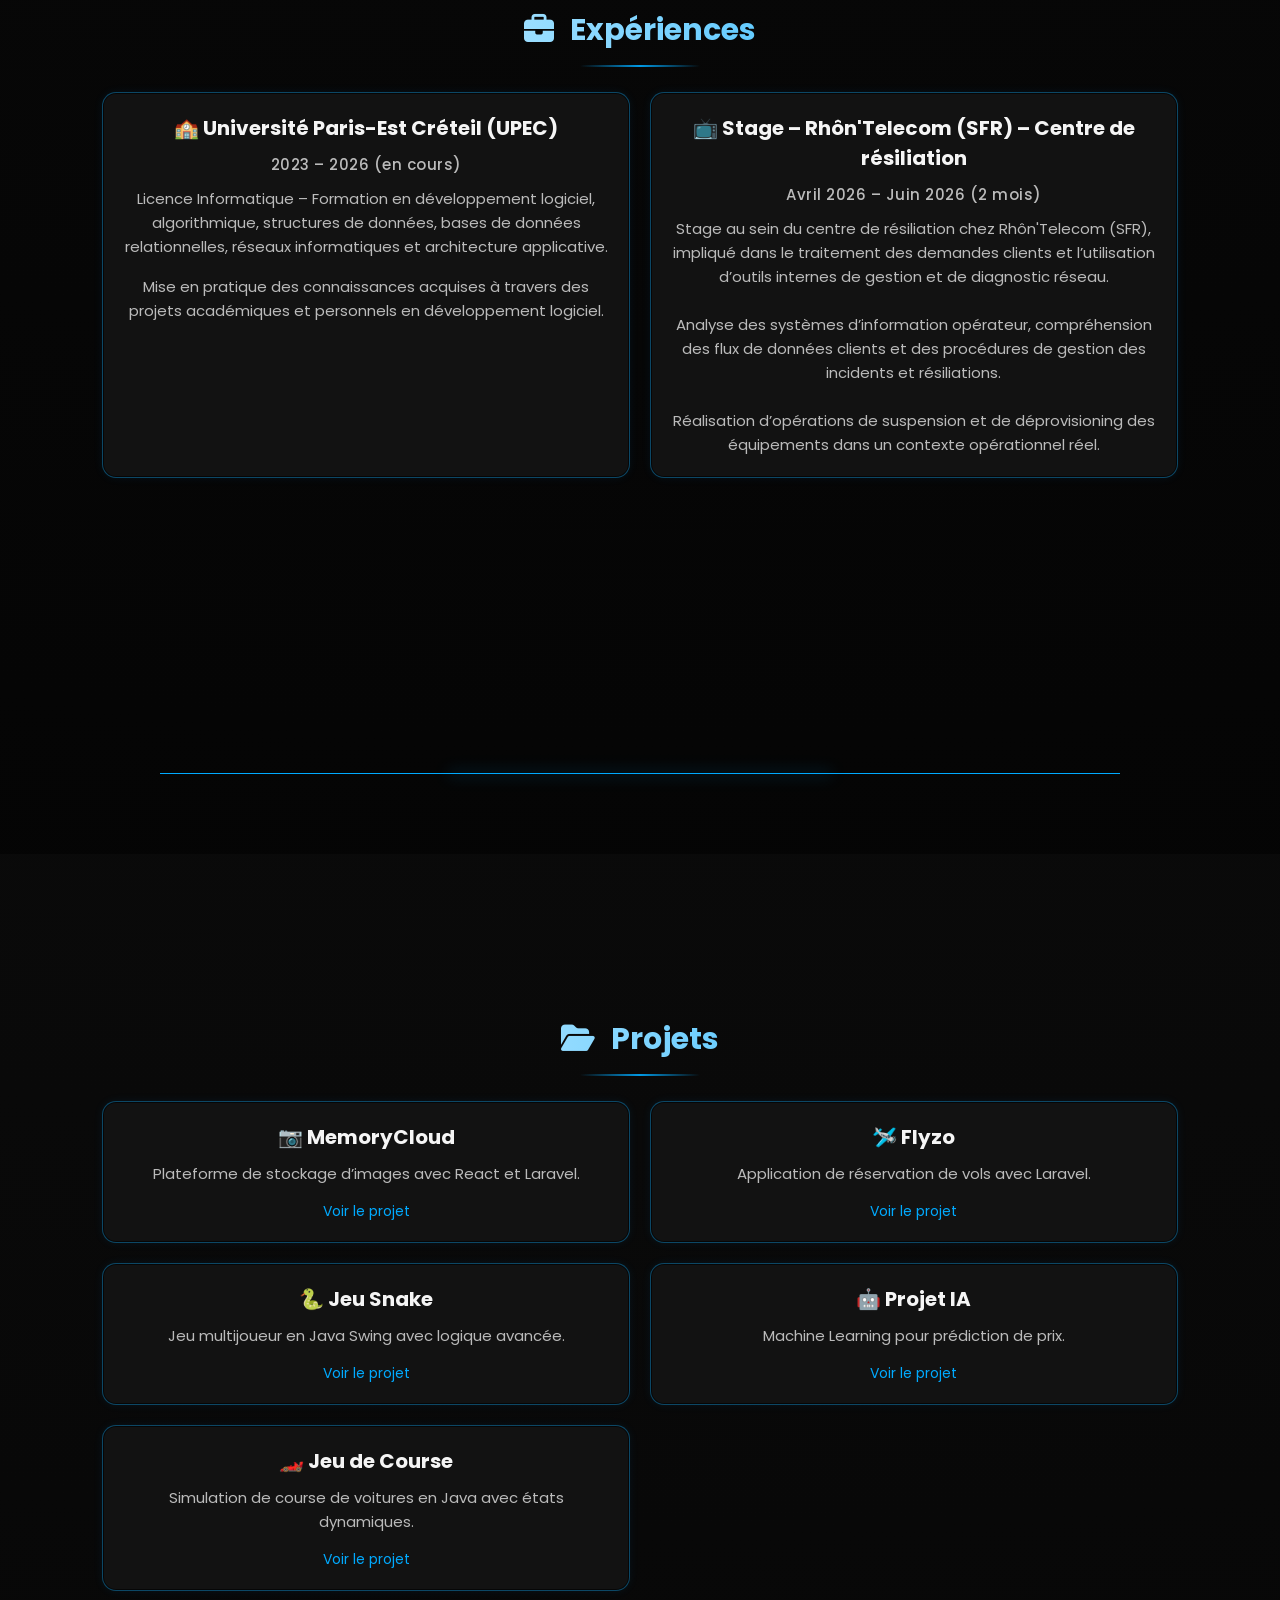
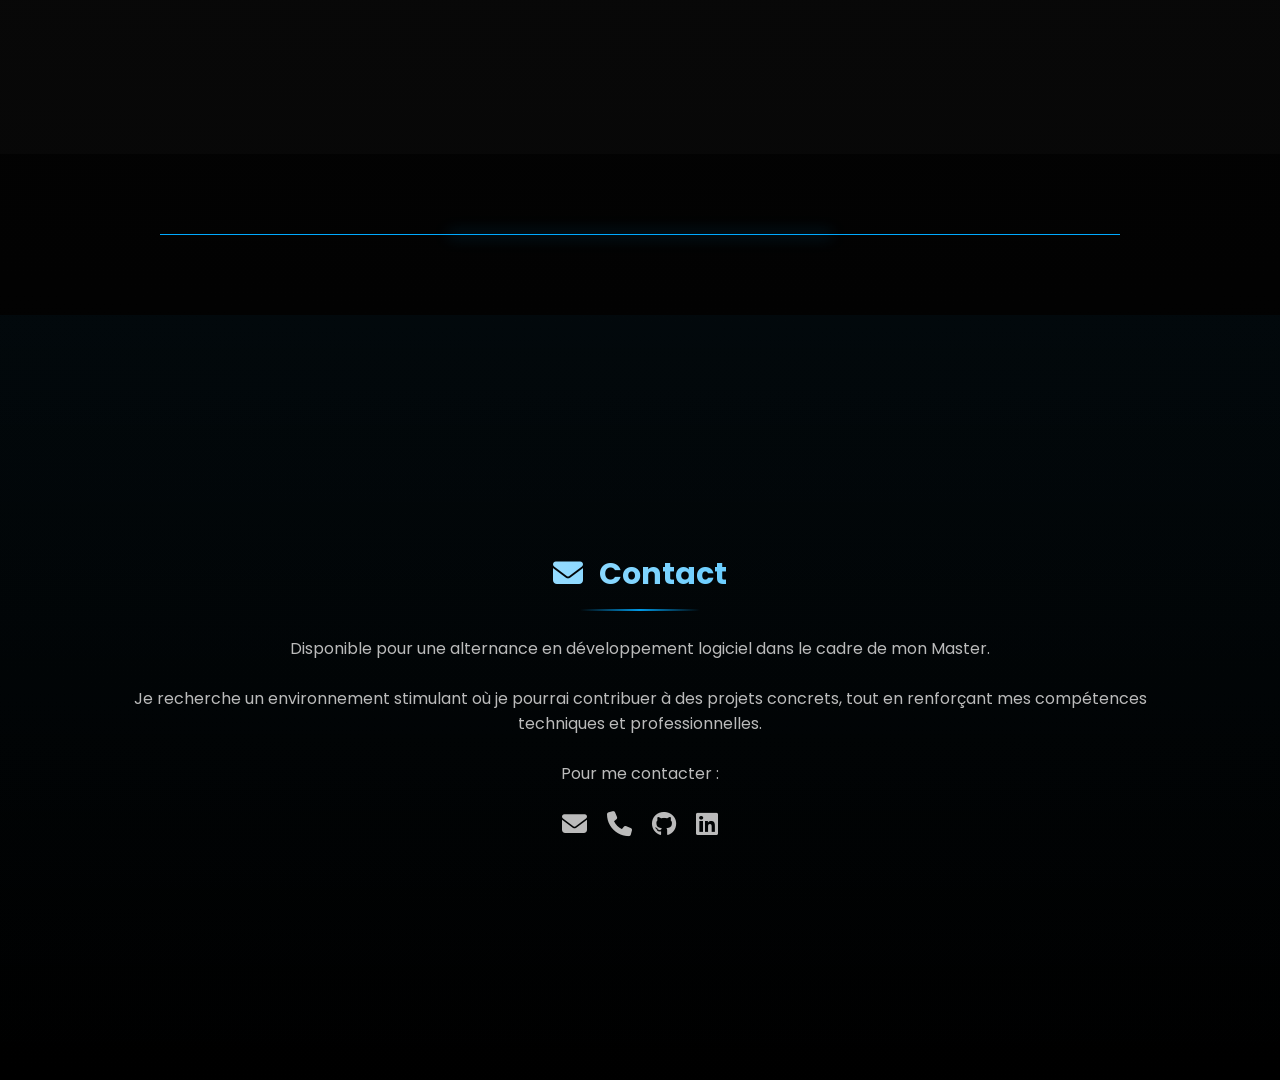
==== commit 53a8429d: "remove CV" ====
--- a/index.html
+++ b/index.html
@@ -44,9 +44,6 @@
 
             <div class="buttons">
                 <a href="#projects" class="btn primary">Voir mes travaux</a>
-                <a href="assets/cv/cv_fullstack_devops.pdf" class="btn secondary">
-                    Télécharger mon CV
-                </a>
             </div>
 
         </div>
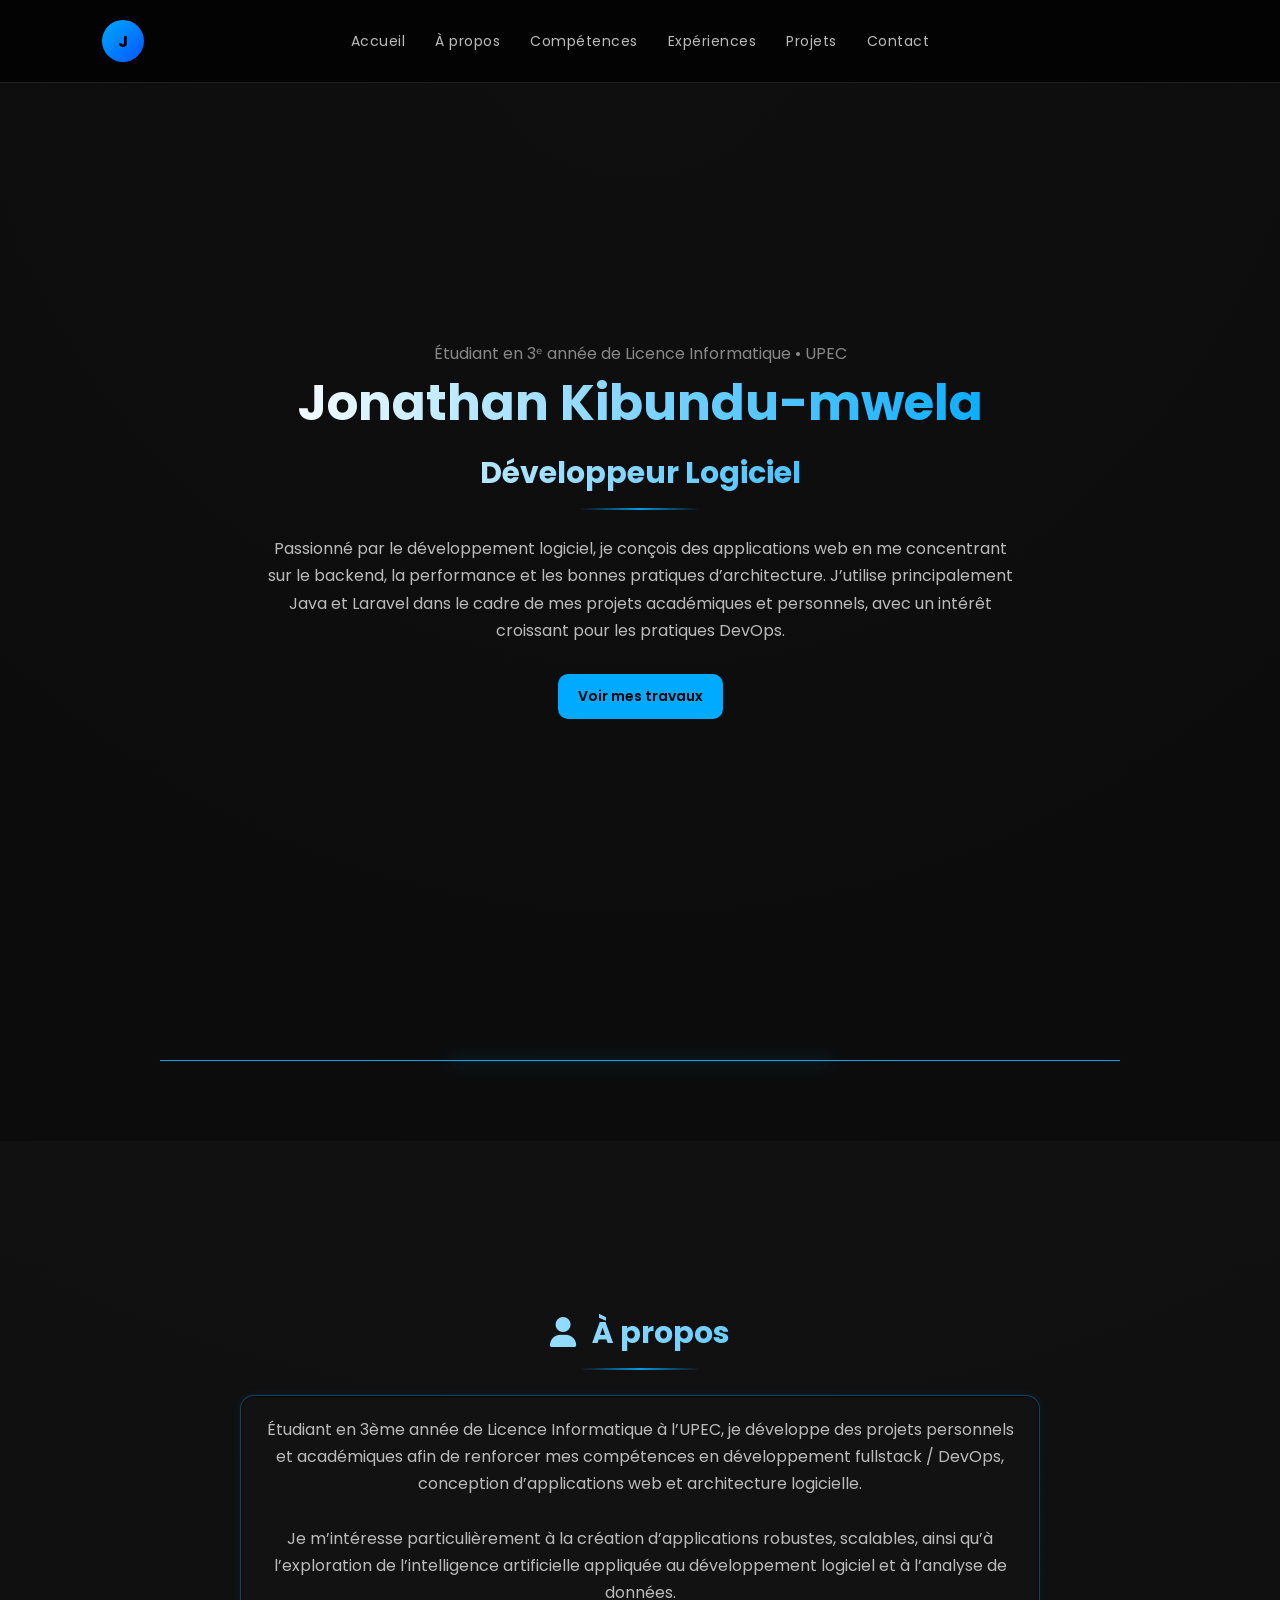
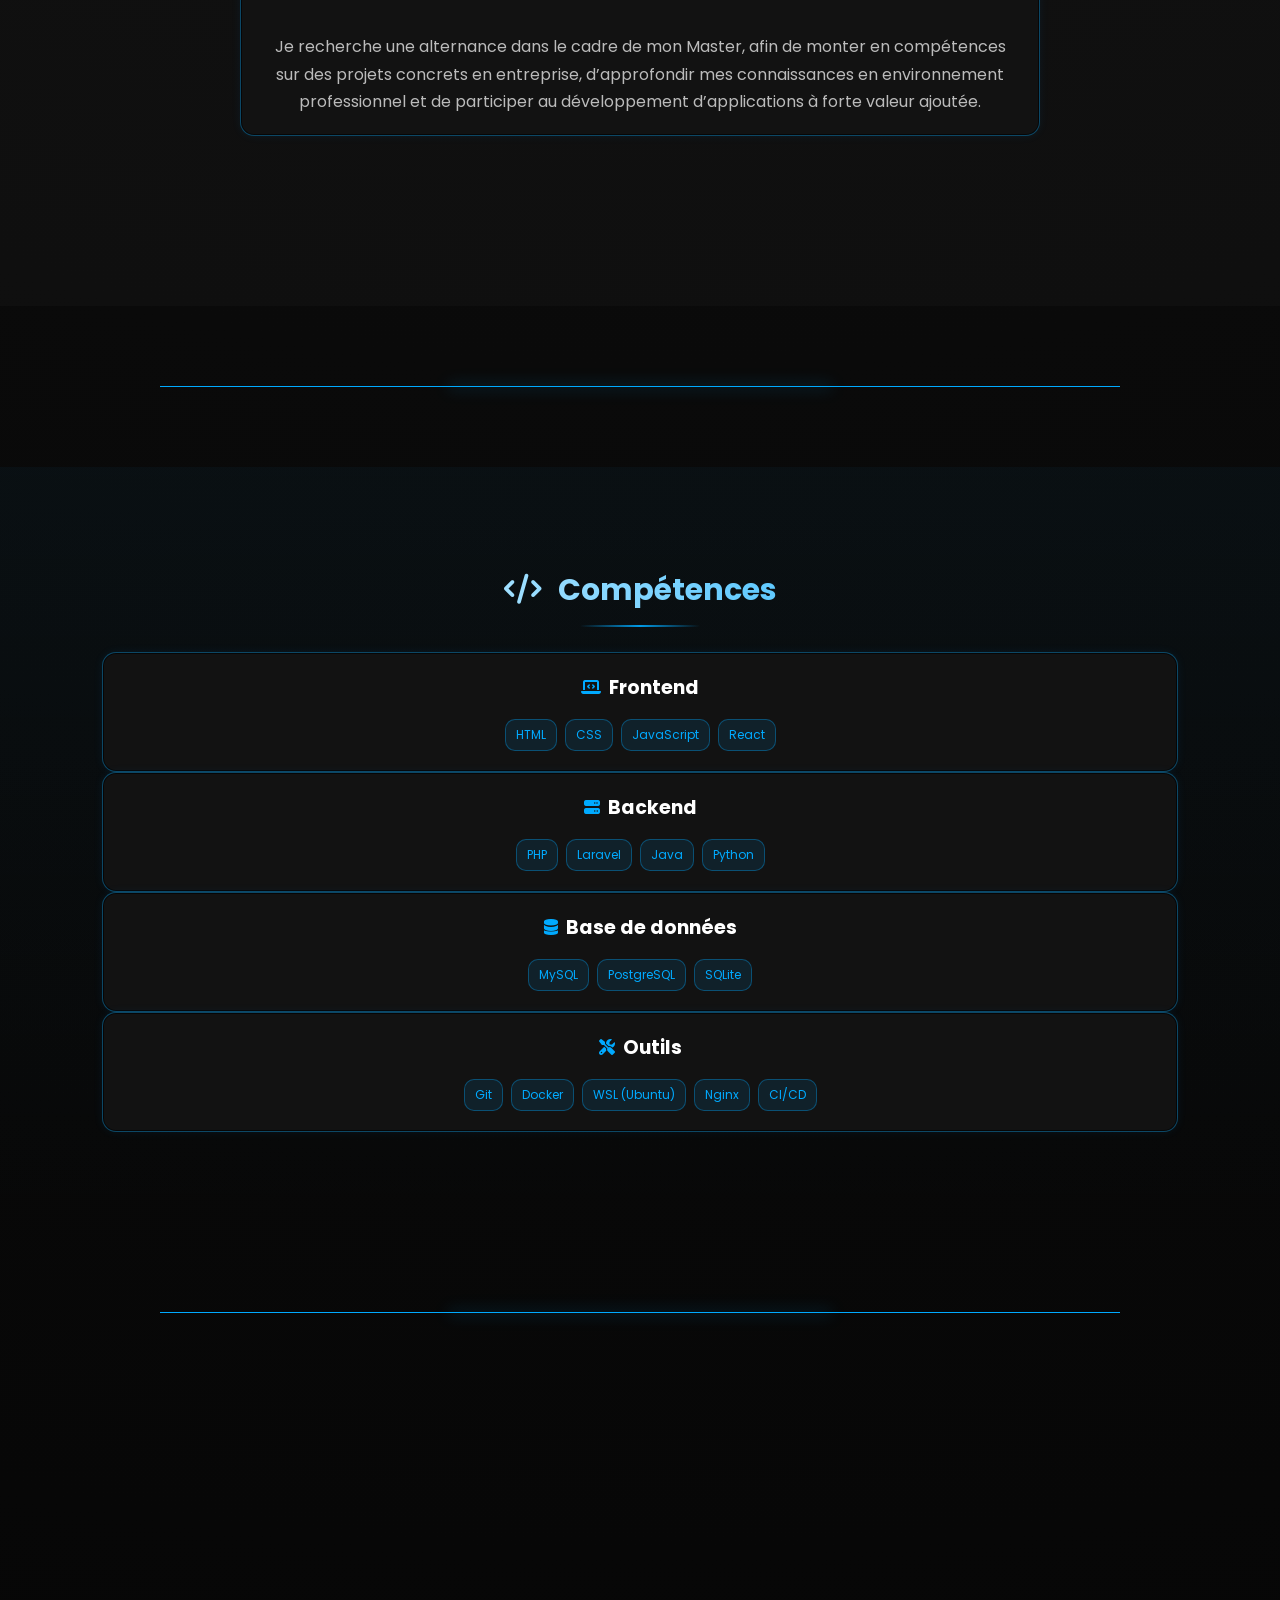
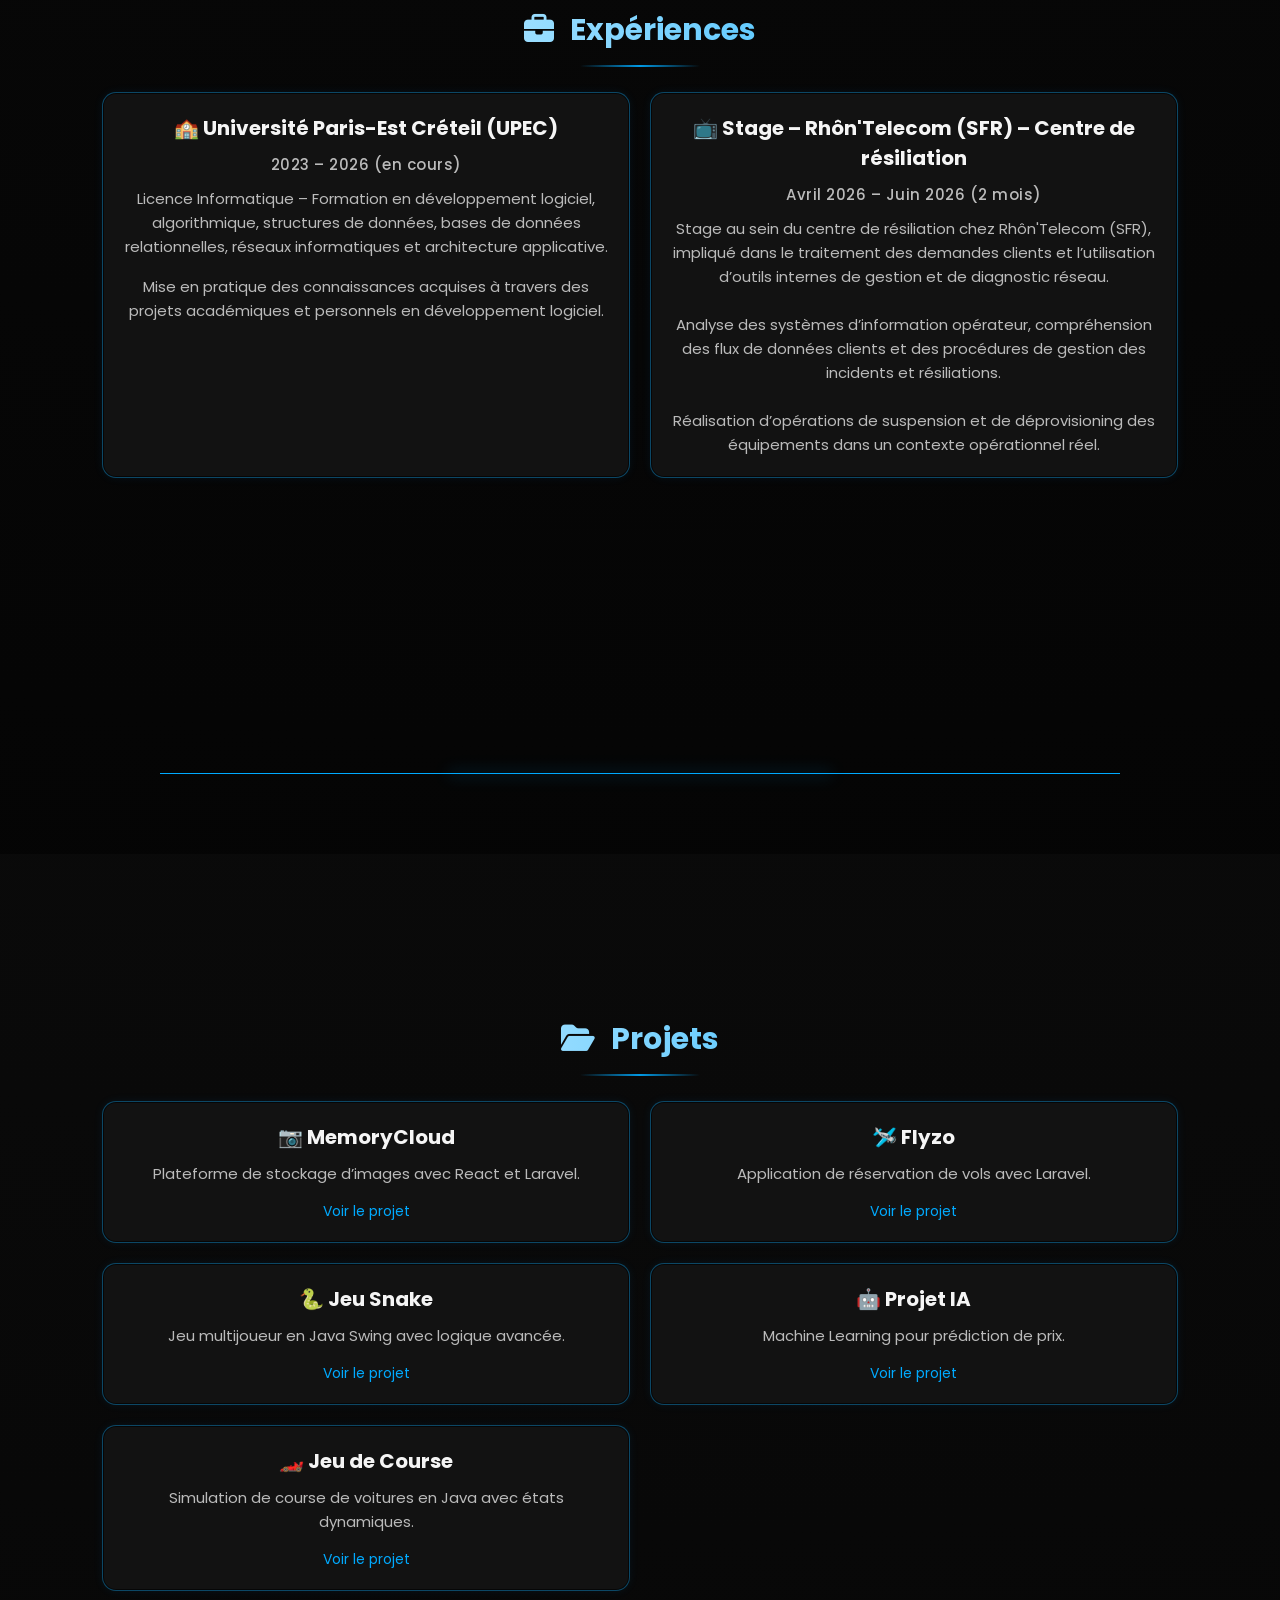
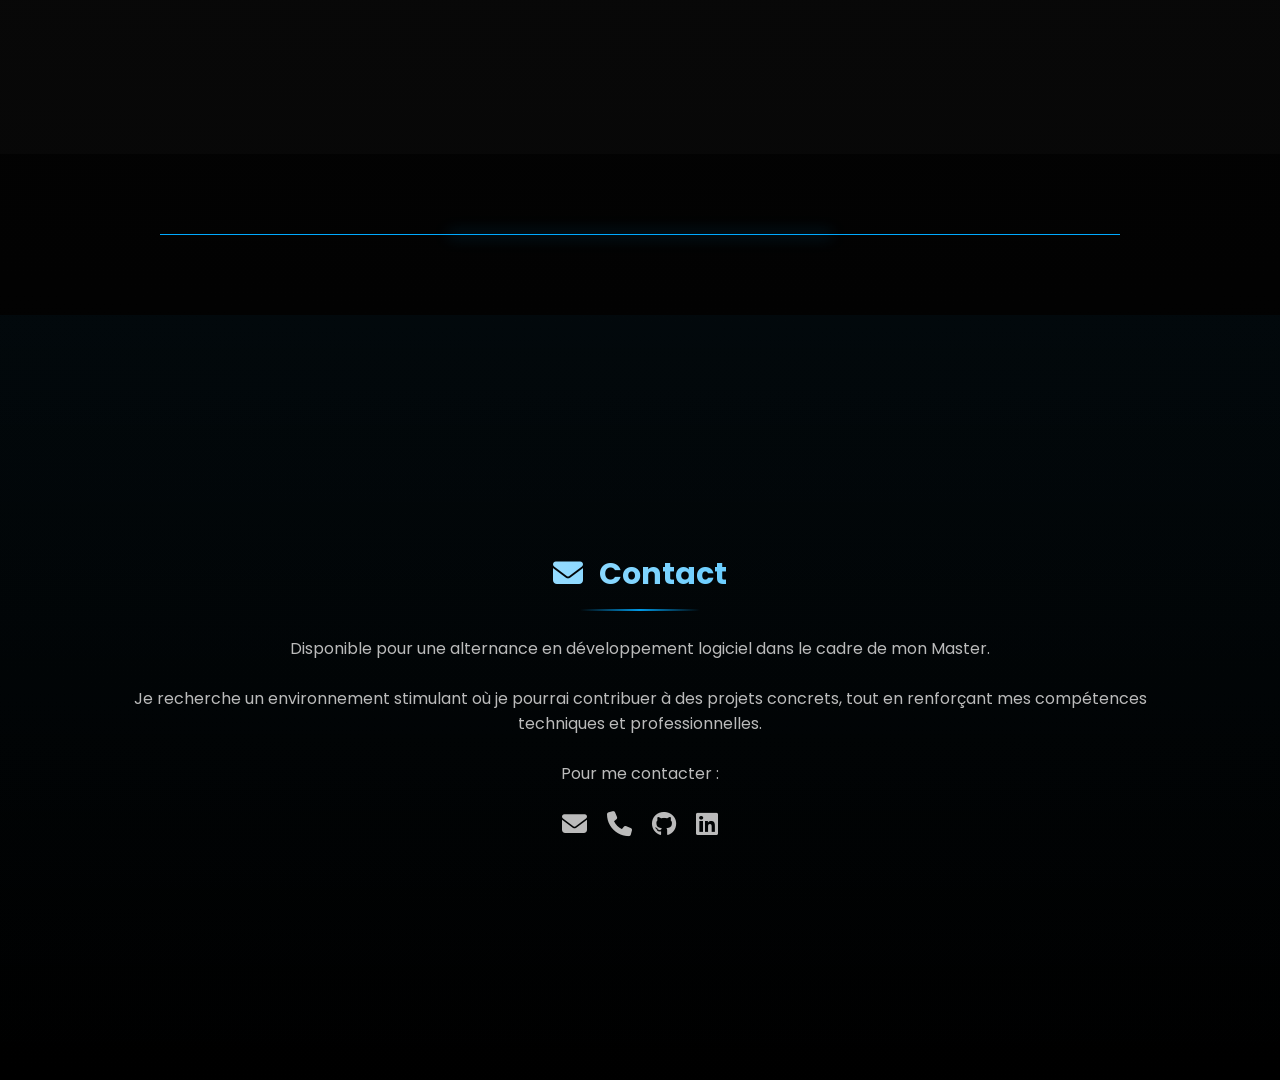
==== commit 4f6cfb58: "developpeur logiciel" ====
--- a/index.html
+++ b/index.html
@@ -33,7 +33,7 @@
 
             <h1>Jonathan Kibundu-mwela</h1>
 
-            <h2>Développeur Fullstack • Java • DevOps</h2>
+            <h2>Développeur Logiciel</h2>
 
             <p class="description">
                 Passionné par le développement logiciel, je conçois des applications web en me concentrant
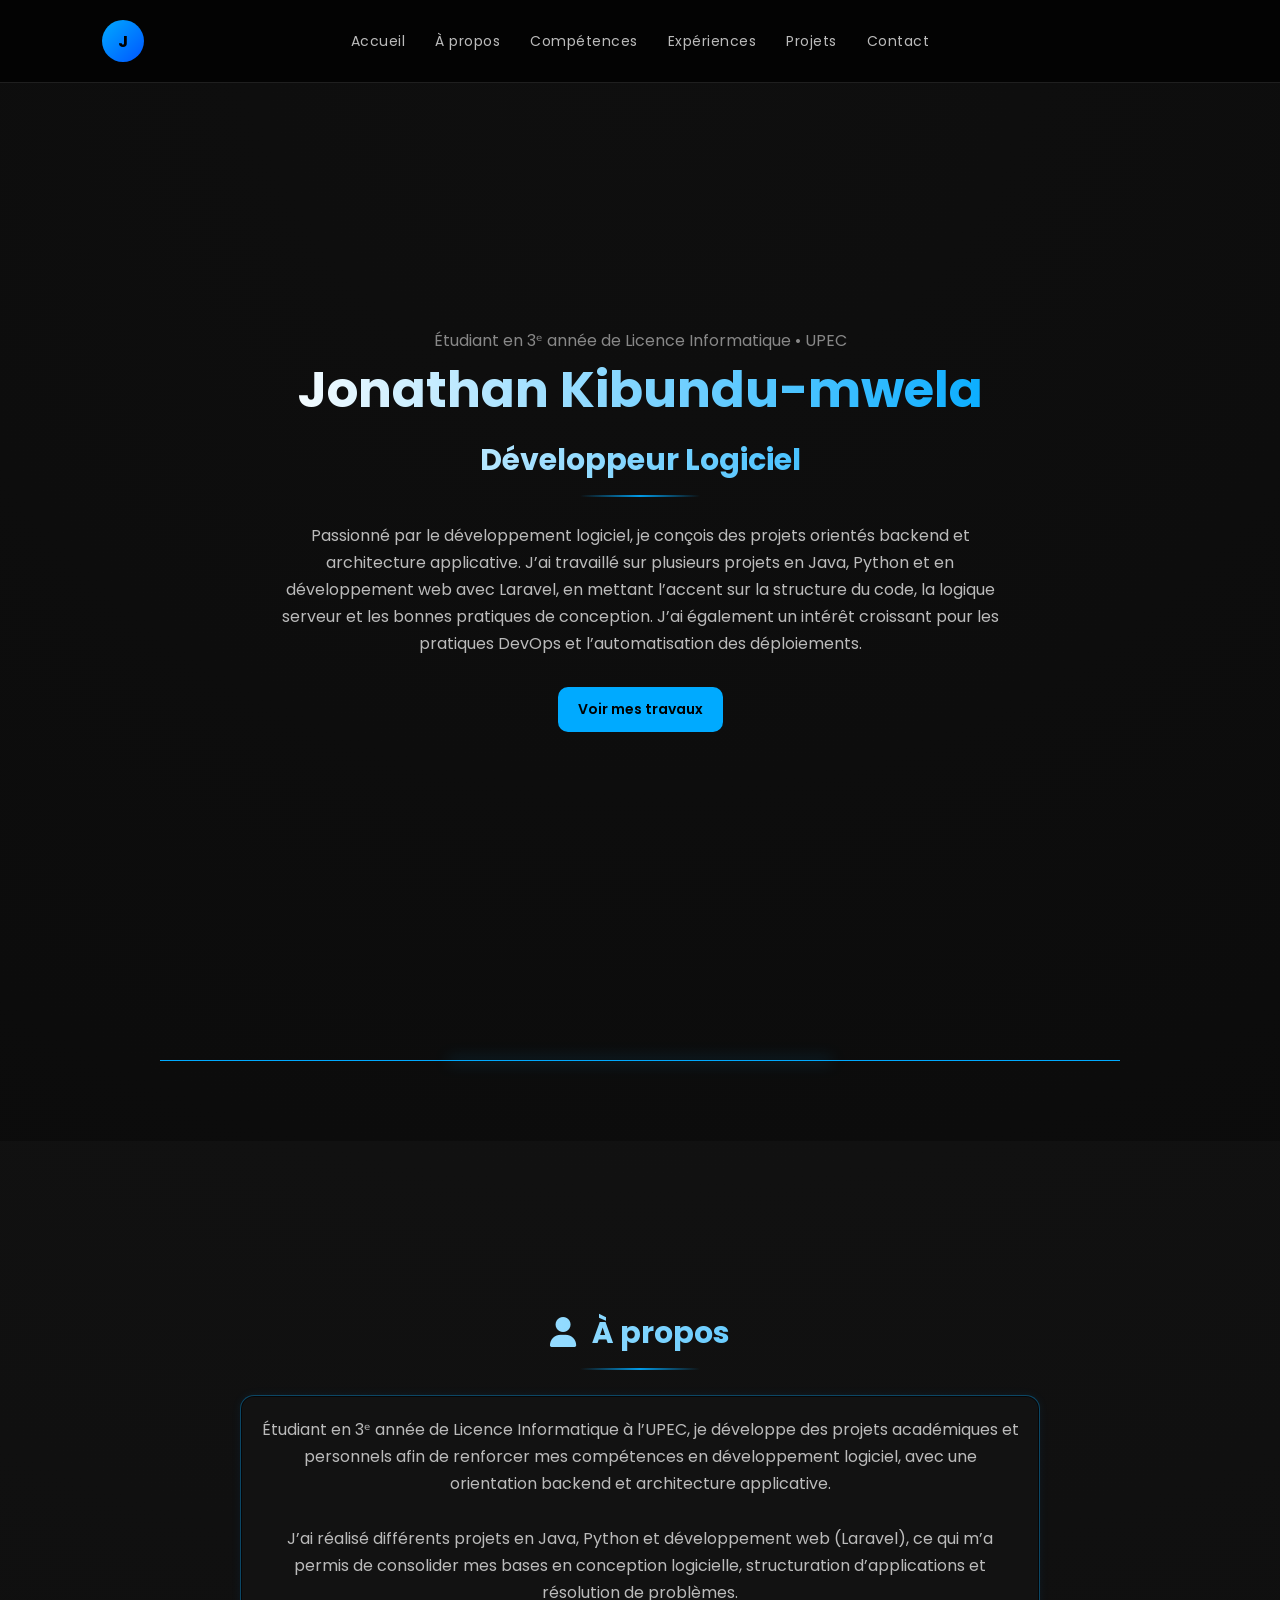
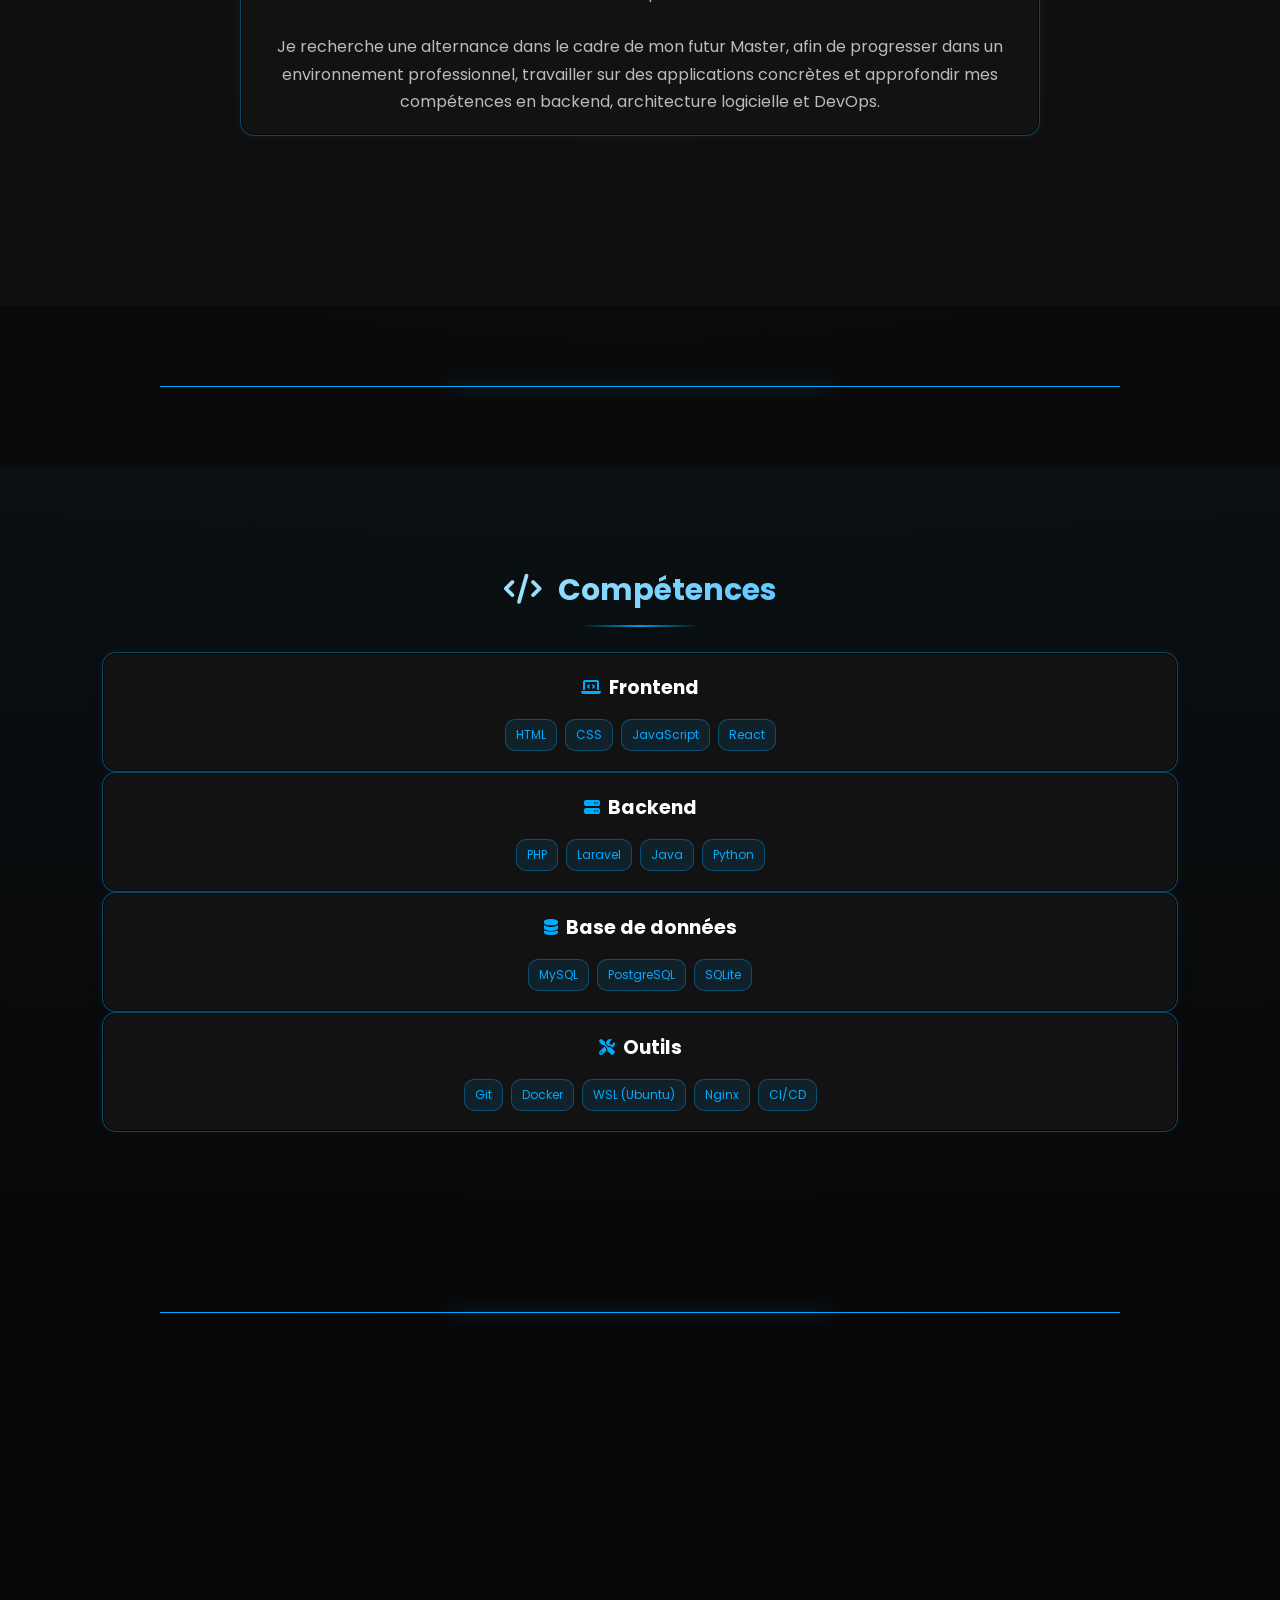
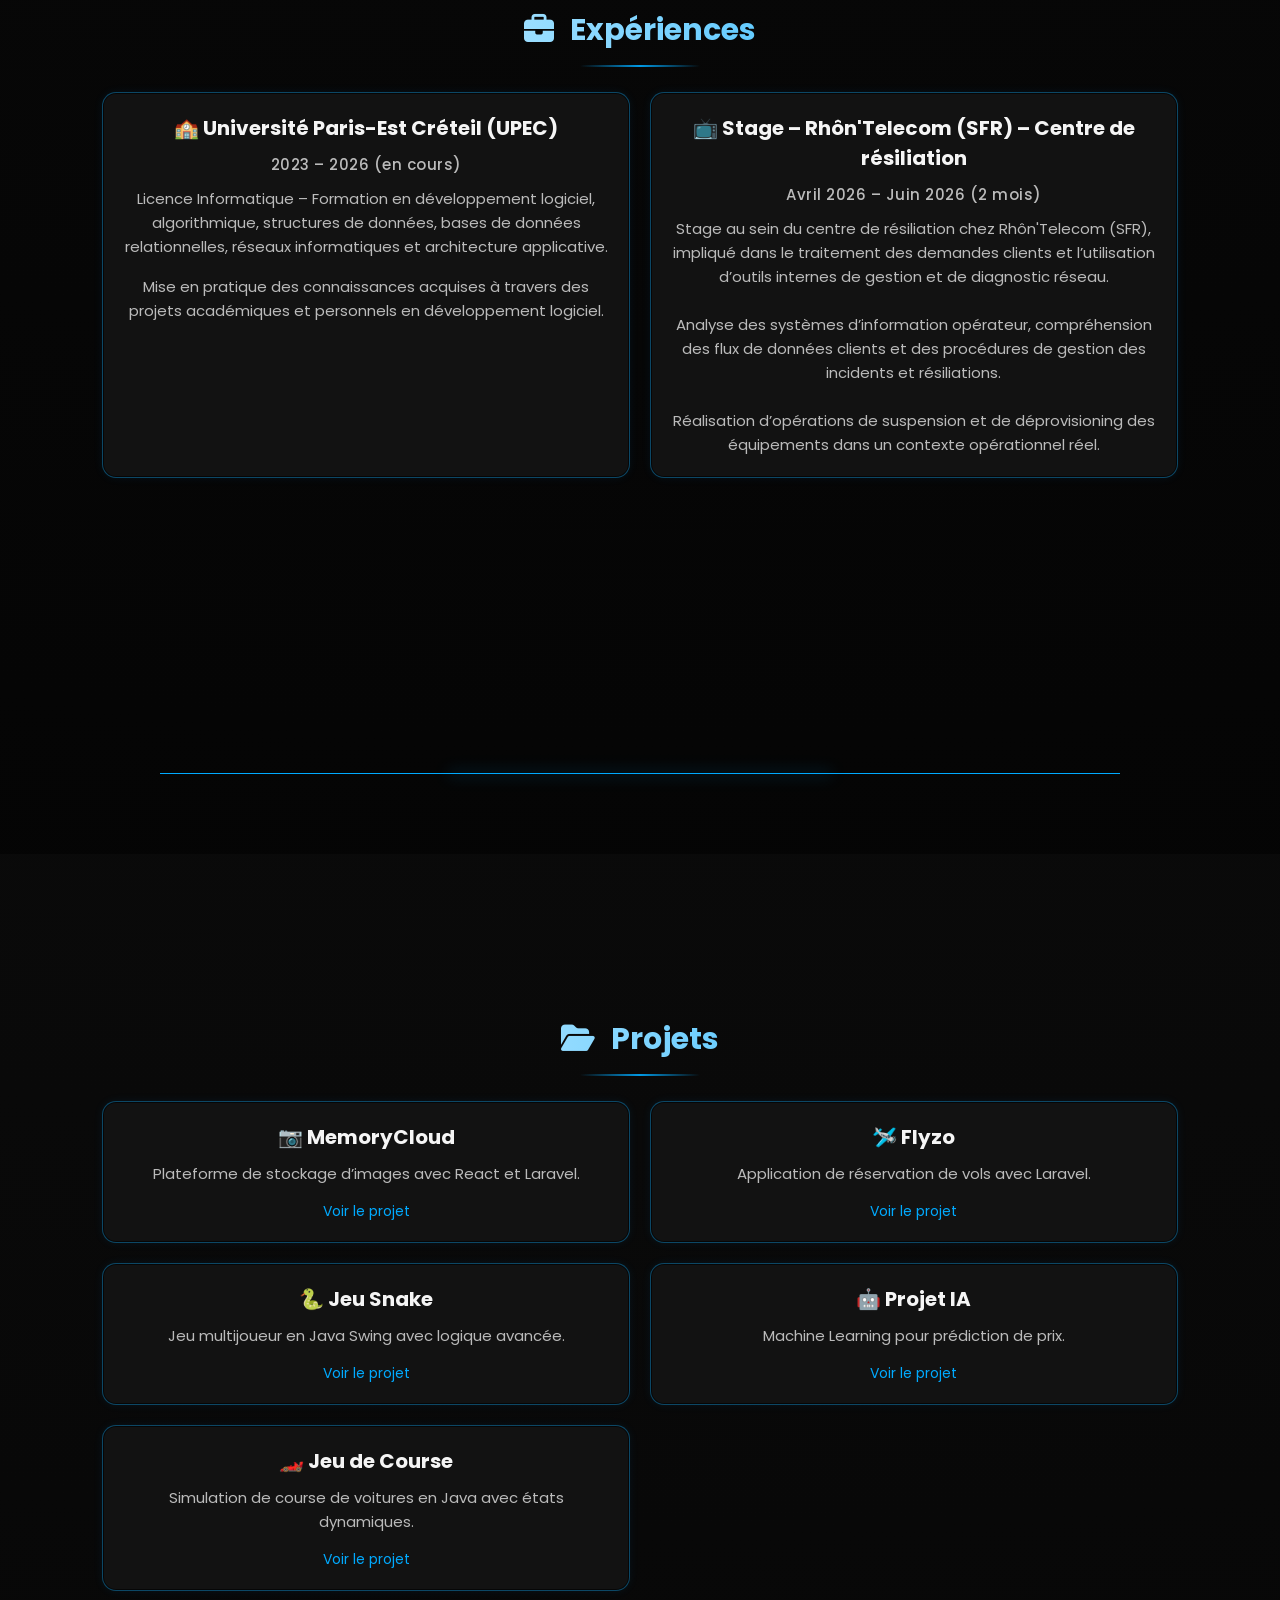
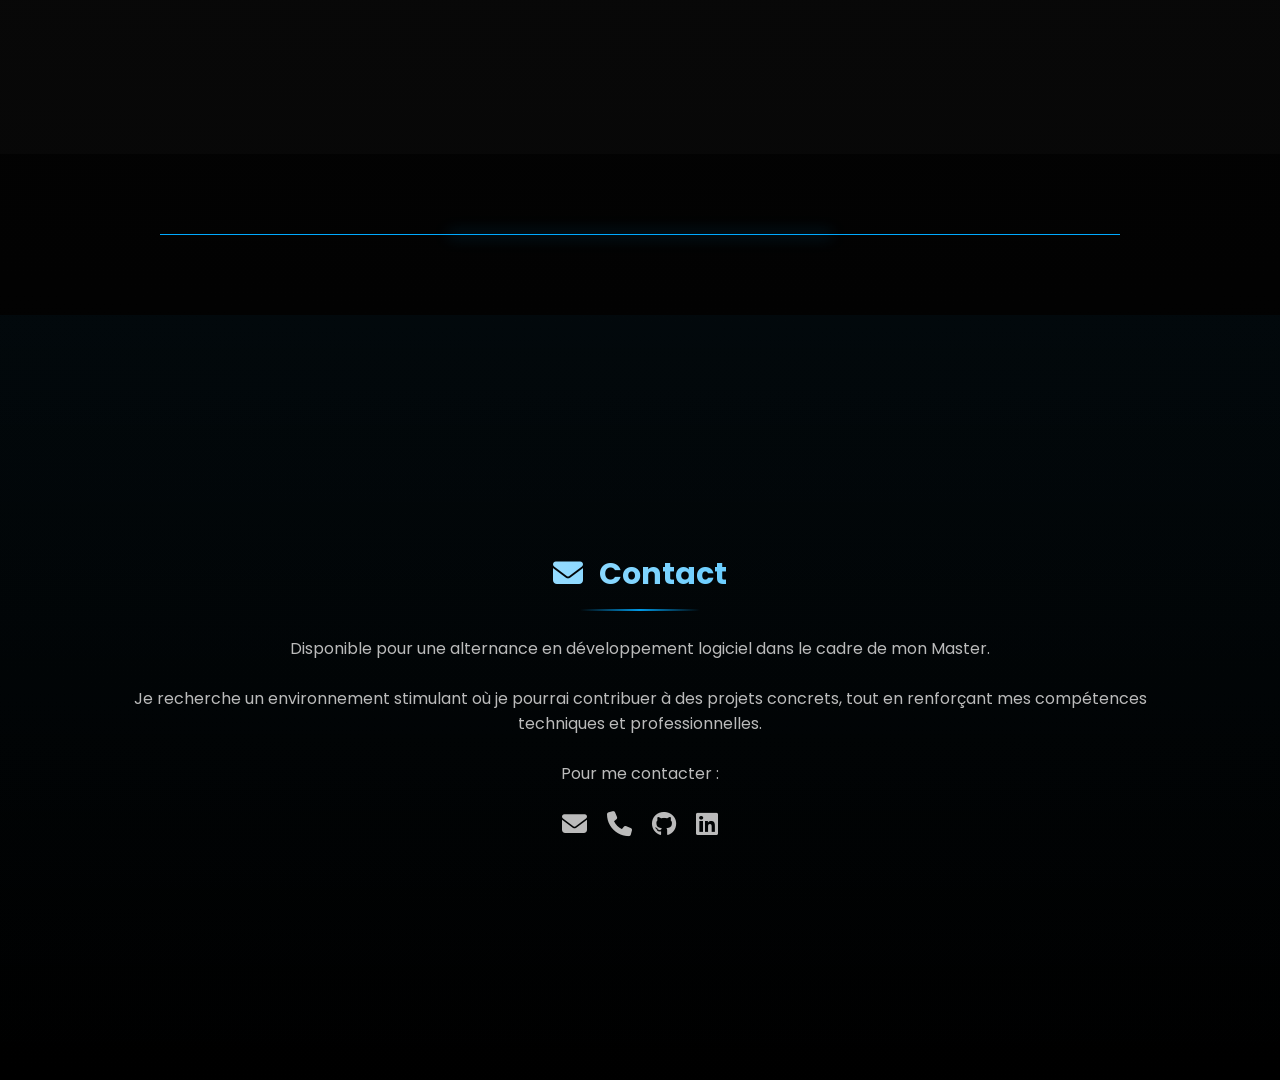
==== commit 5c7018a1: "Fix description" ====
--- a/index.html
+++ b/index.html
@@ -36,10 +36,13 @@
             <h2>Développeur Logiciel</h2>
 
             <p class="description">
-                Passionné par le développement logiciel, je conçois des applications web en me concentrant
-                sur le backend, la performance et les bonnes pratiques d’architecture. J’utilise principalement
-                Java et Laravel dans le cadre de mes projets académiques et personnels, avec un intérêt croissant
-                pour les pratiques DevOps.
+                Passionné par le développement logiciel, je conçois des projets orientés backend et architecture
+                applicative.
+                J’ai travaillé sur plusieurs projets en Java, Python et en développement web avec Laravel, en mettant
+                l’accent
+                sur
+                la structure du code, la logique serveur et les bonnes pratiques de conception.
+                J’ai également un intérêt croissant pour les pratiques DevOps et l’automatisation des déploiements.
             </p>
 
             <div class="buttons">
@@ -57,24 +60,23 @@
 
         <div class="box">
             <p>
-                Étudiant en 3ème année de Licence Informatique à l’UPEC, je développe des projets personnels et
-                académiques
-                afin de renforcer mes compétences en développement fullstack / DevOps, conception d’applications web
-                et architecture logicielle.
+                Étudiant en 3ᵉ année de Licence Informatique à l’UPEC, je développe des projets académiques et
+                personnels
+                afin de renforcer mes compétences en développement logiciel, avec une orientation backend et
+                architecture applicative.
                 <br><br>
-                Je m’intéresse particulièrement à la création d’applications robustes, scalables, ainsi qu’à
-                l’exploration
-                de l’intelligence artificielle appliquée au développement logiciel et à l’analyse de données.
+                J’ai réalisé différents projets en Java, Python et développement web (Laravel), ce qui m’a permis de
+                consolider
+                mes bases en conception logicielle, structuration d’applications et résolution de problèmes.
             </p>
 
             <br>
 
             <p>
-                Je recherche une alternance dans le cadre de mon Master, afin de monter en compétences sur des projets
-                concrets
-                en entreprise, d’approfondir mes connaissances en environnement professionnel et de participer au
-                développement
-                d’applications à forte valeur ajoutée.
+                Je recherche une alternance dans le cadre de mon futur Master, afin de progresser dans un environnement
+                professionnel,
+                travailler sur des applications concrètes et approfondir mes compétences en backend, architecture
+                logicielle et DevOps.
             </p>
         </div>
         </div>
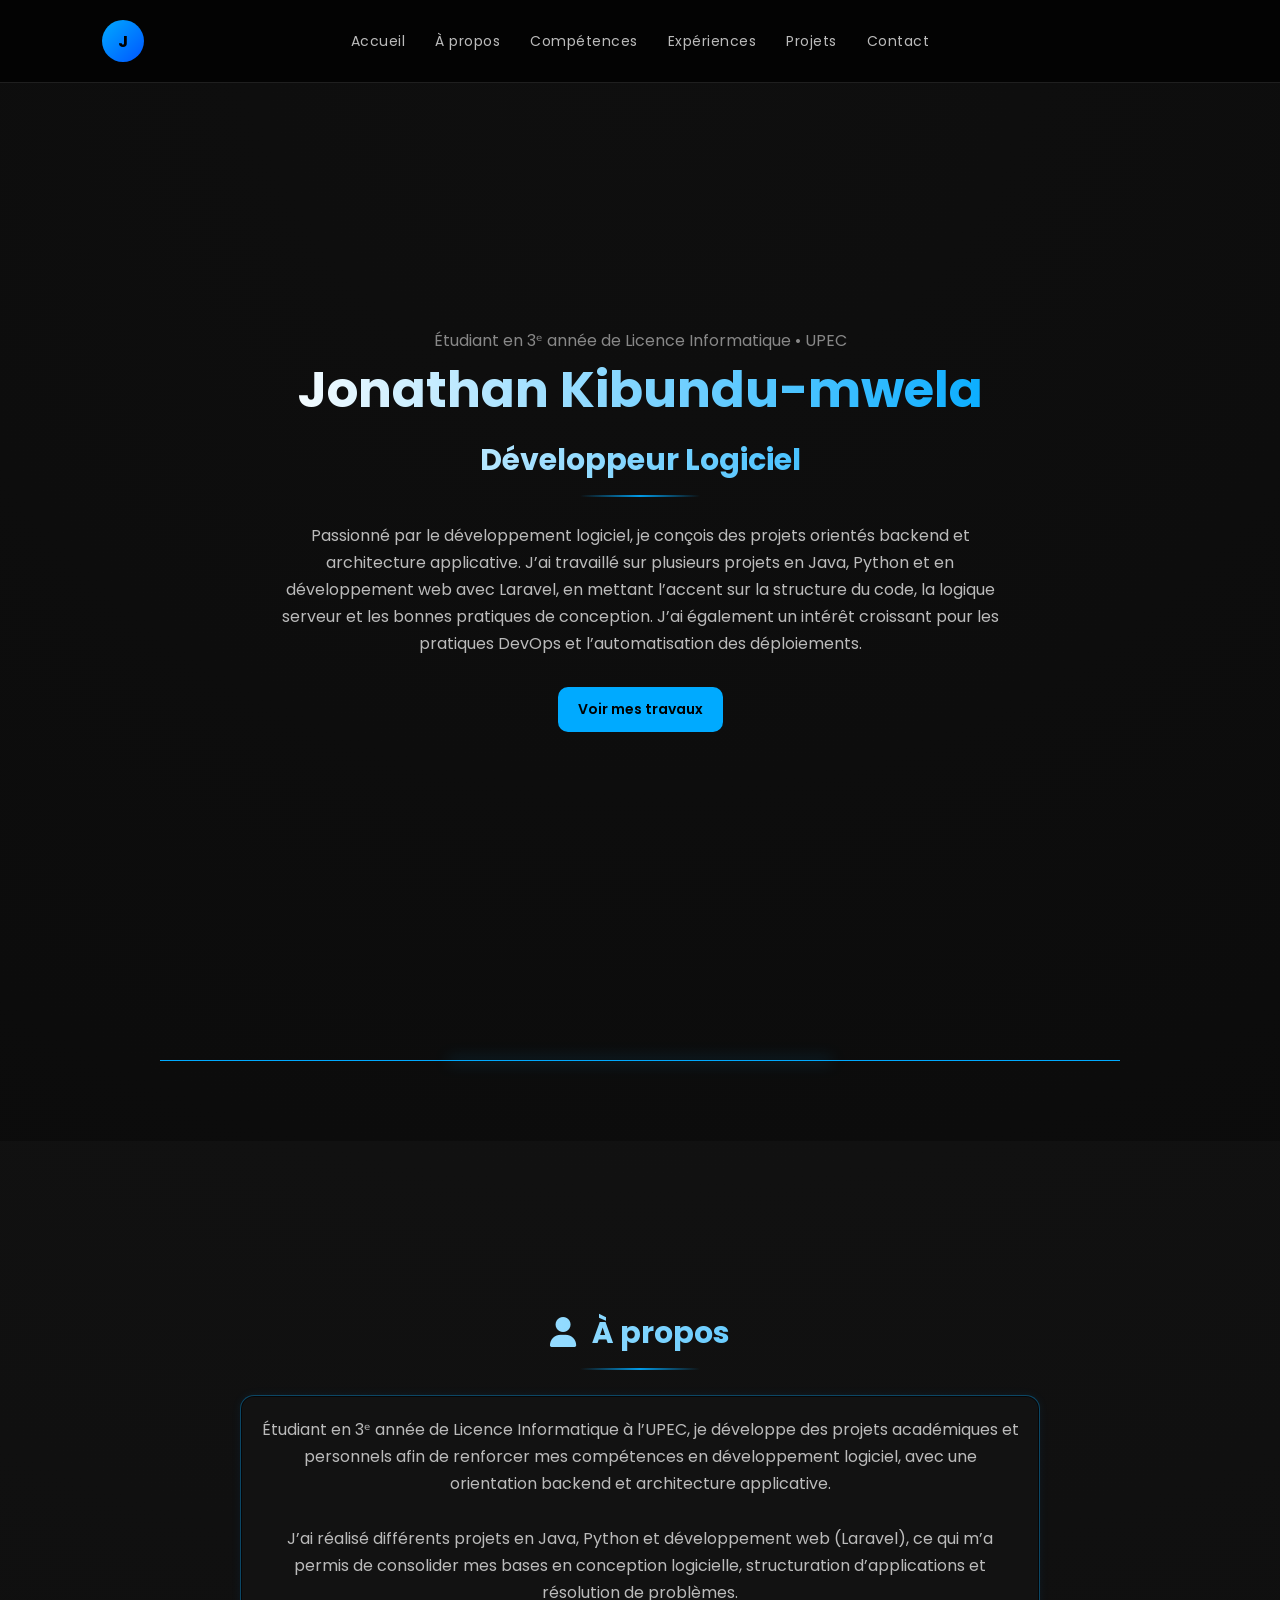
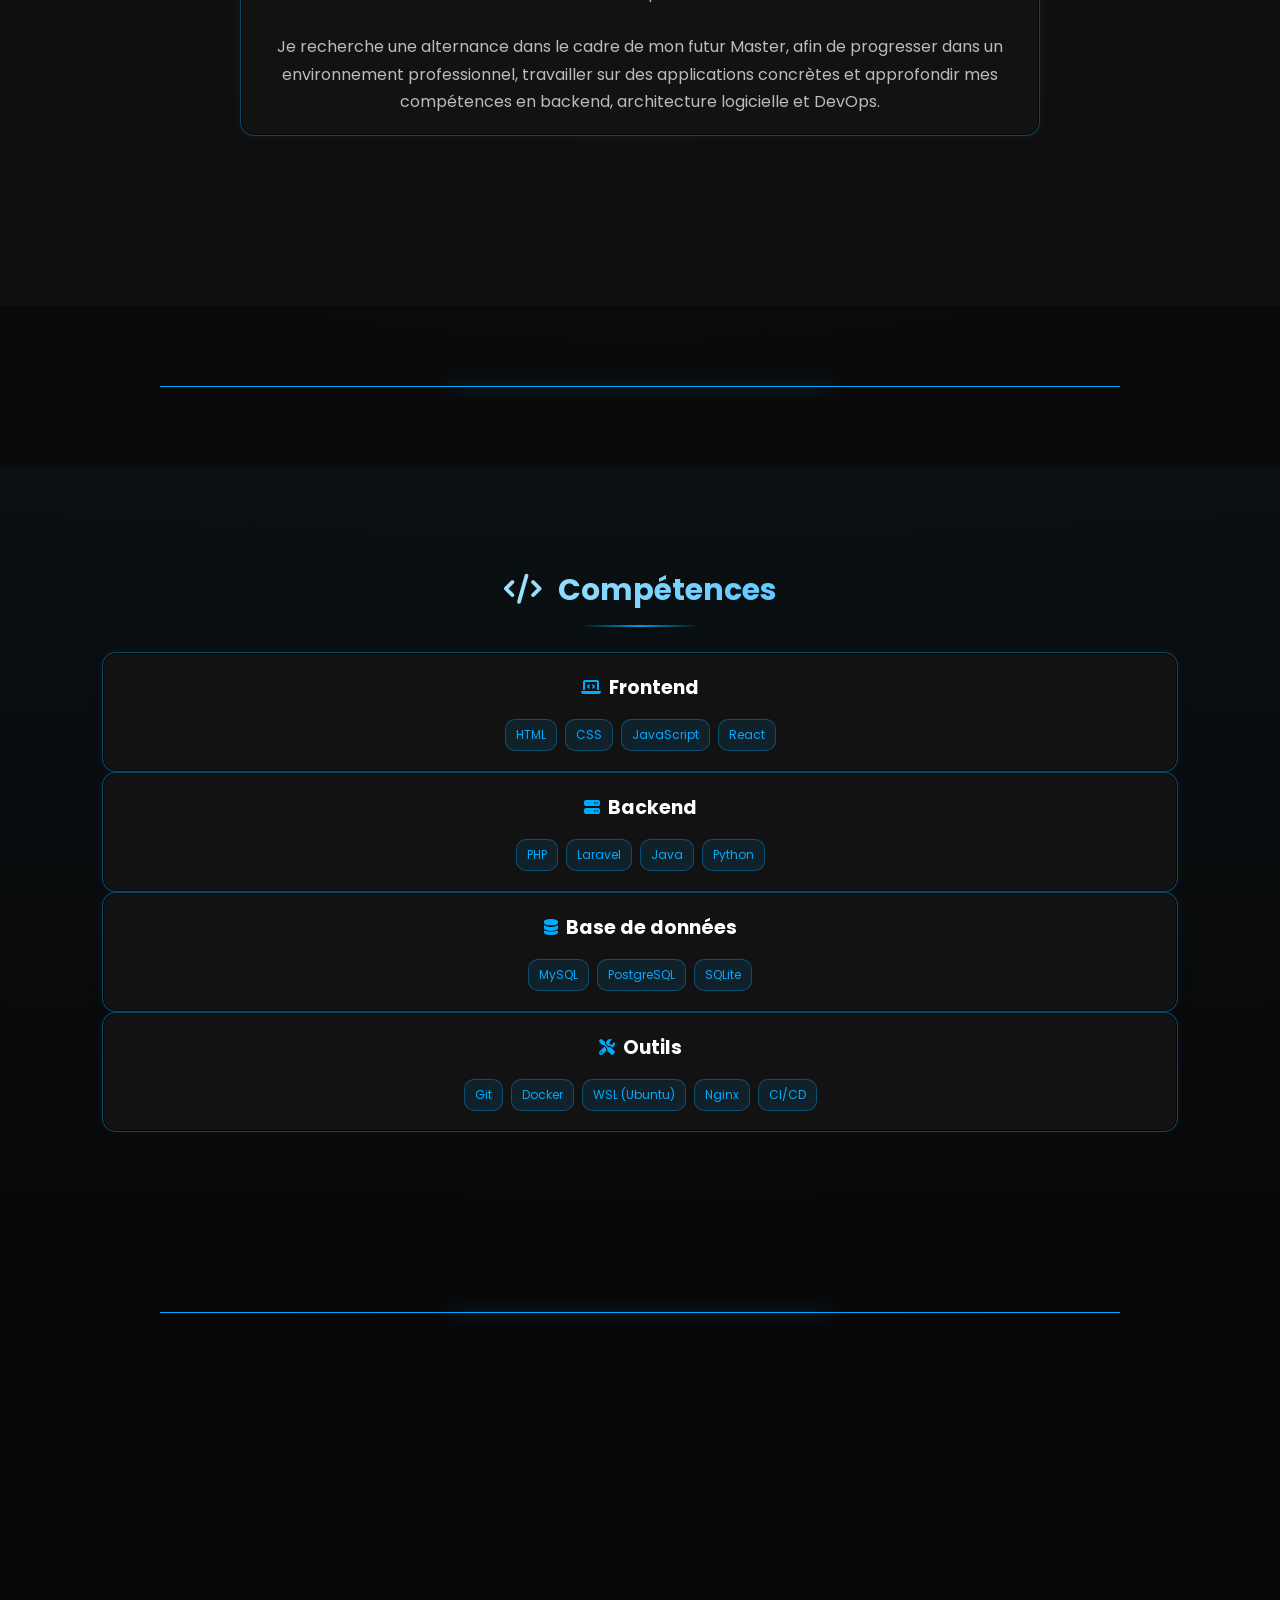
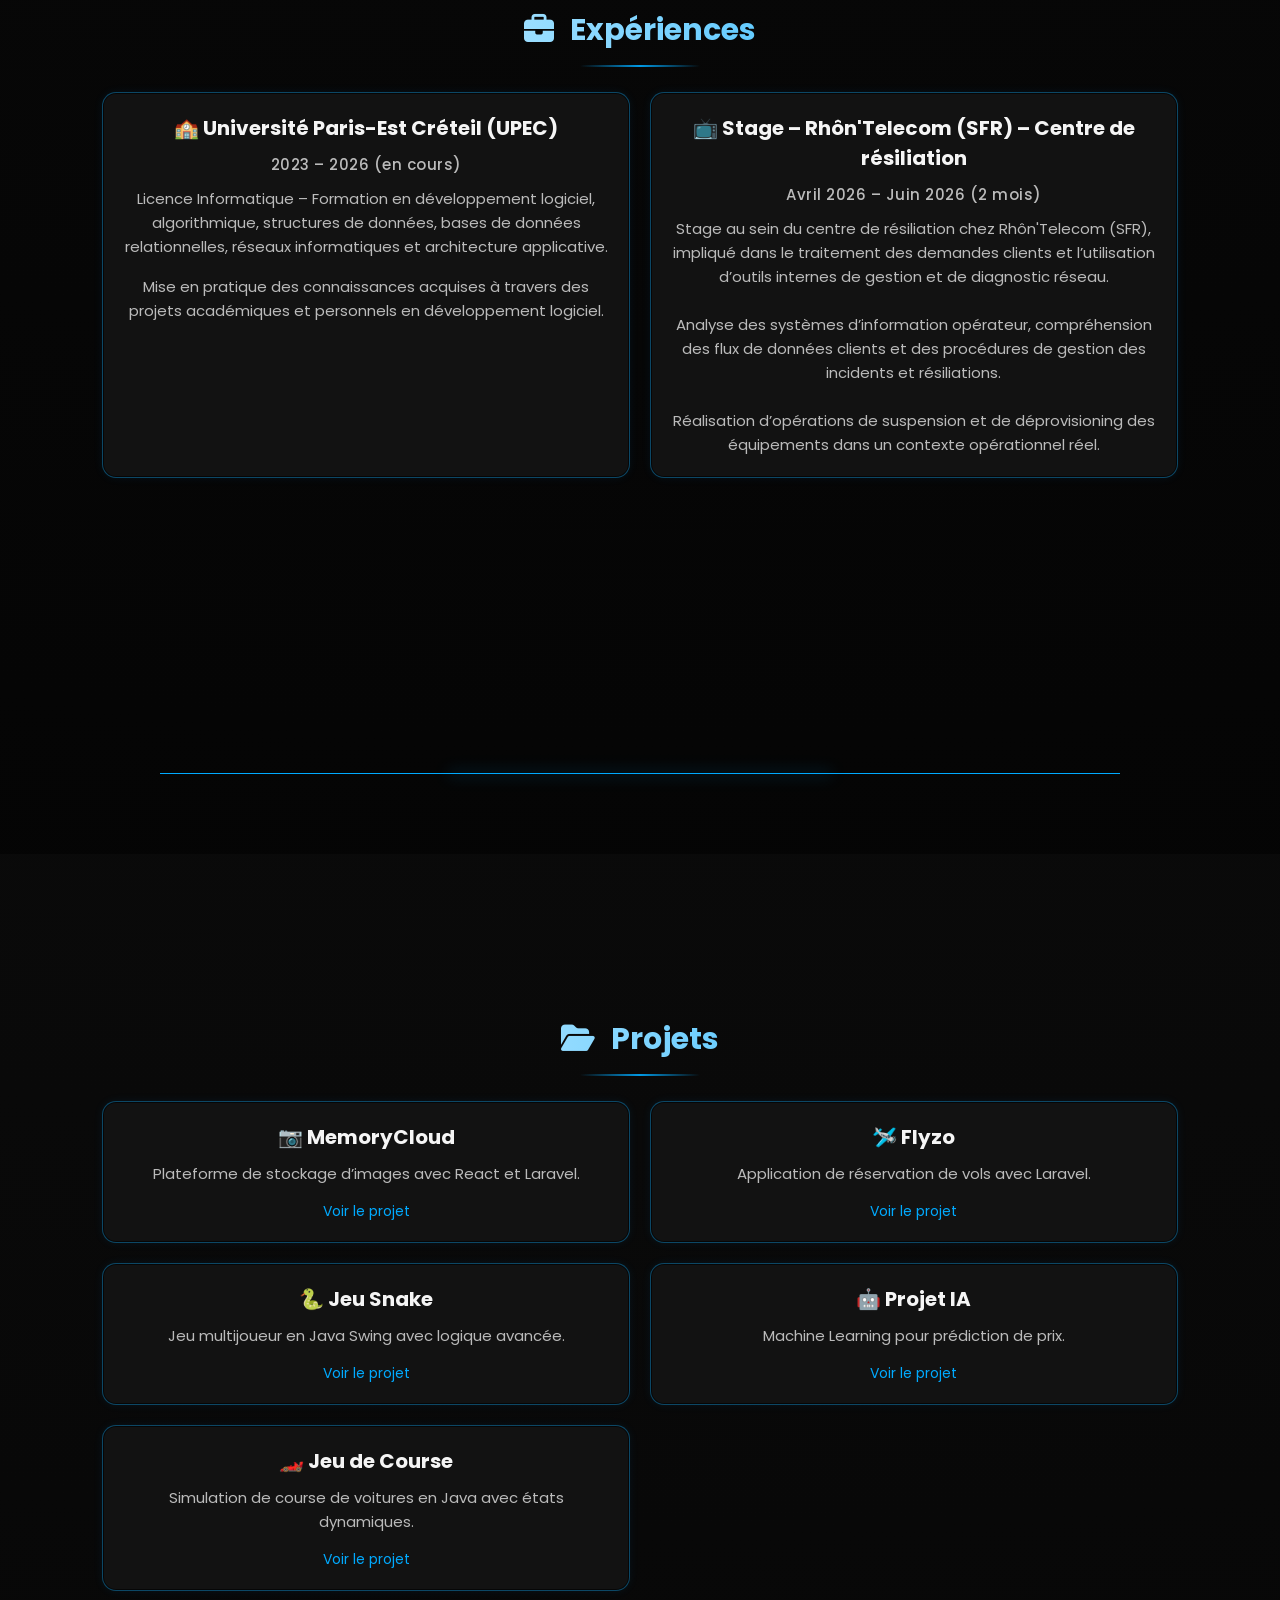
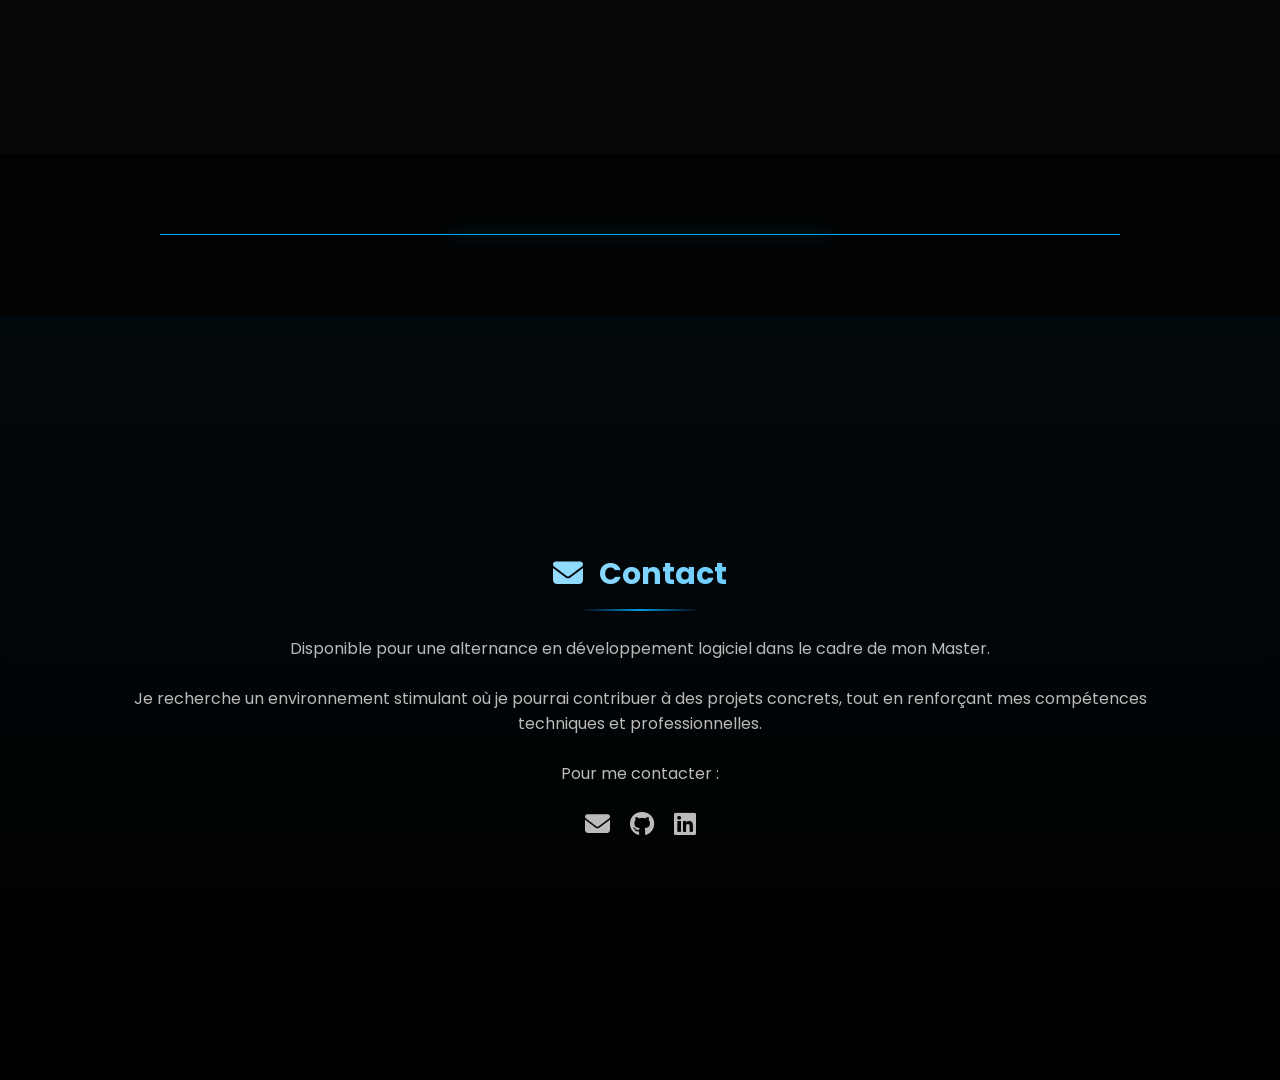
==== commit 5d0f1460: "remove phone number" ====
--- a/index.html
+++ b/index.html
@@ -240,10 +240,6 @@
                 <i class="fa-solid fa-envelope"></i>
             </a>
 
-            <a href="tel:+33641457397" title="Téléphone">
-                <i class="fa-solid fa-phone"></i>
-            </a>
-
             <a href="https://github.com/JonimoK92" target="_blank" title="GitHub">
                 <i class="fa-brands fa-github"></i>
             </a>
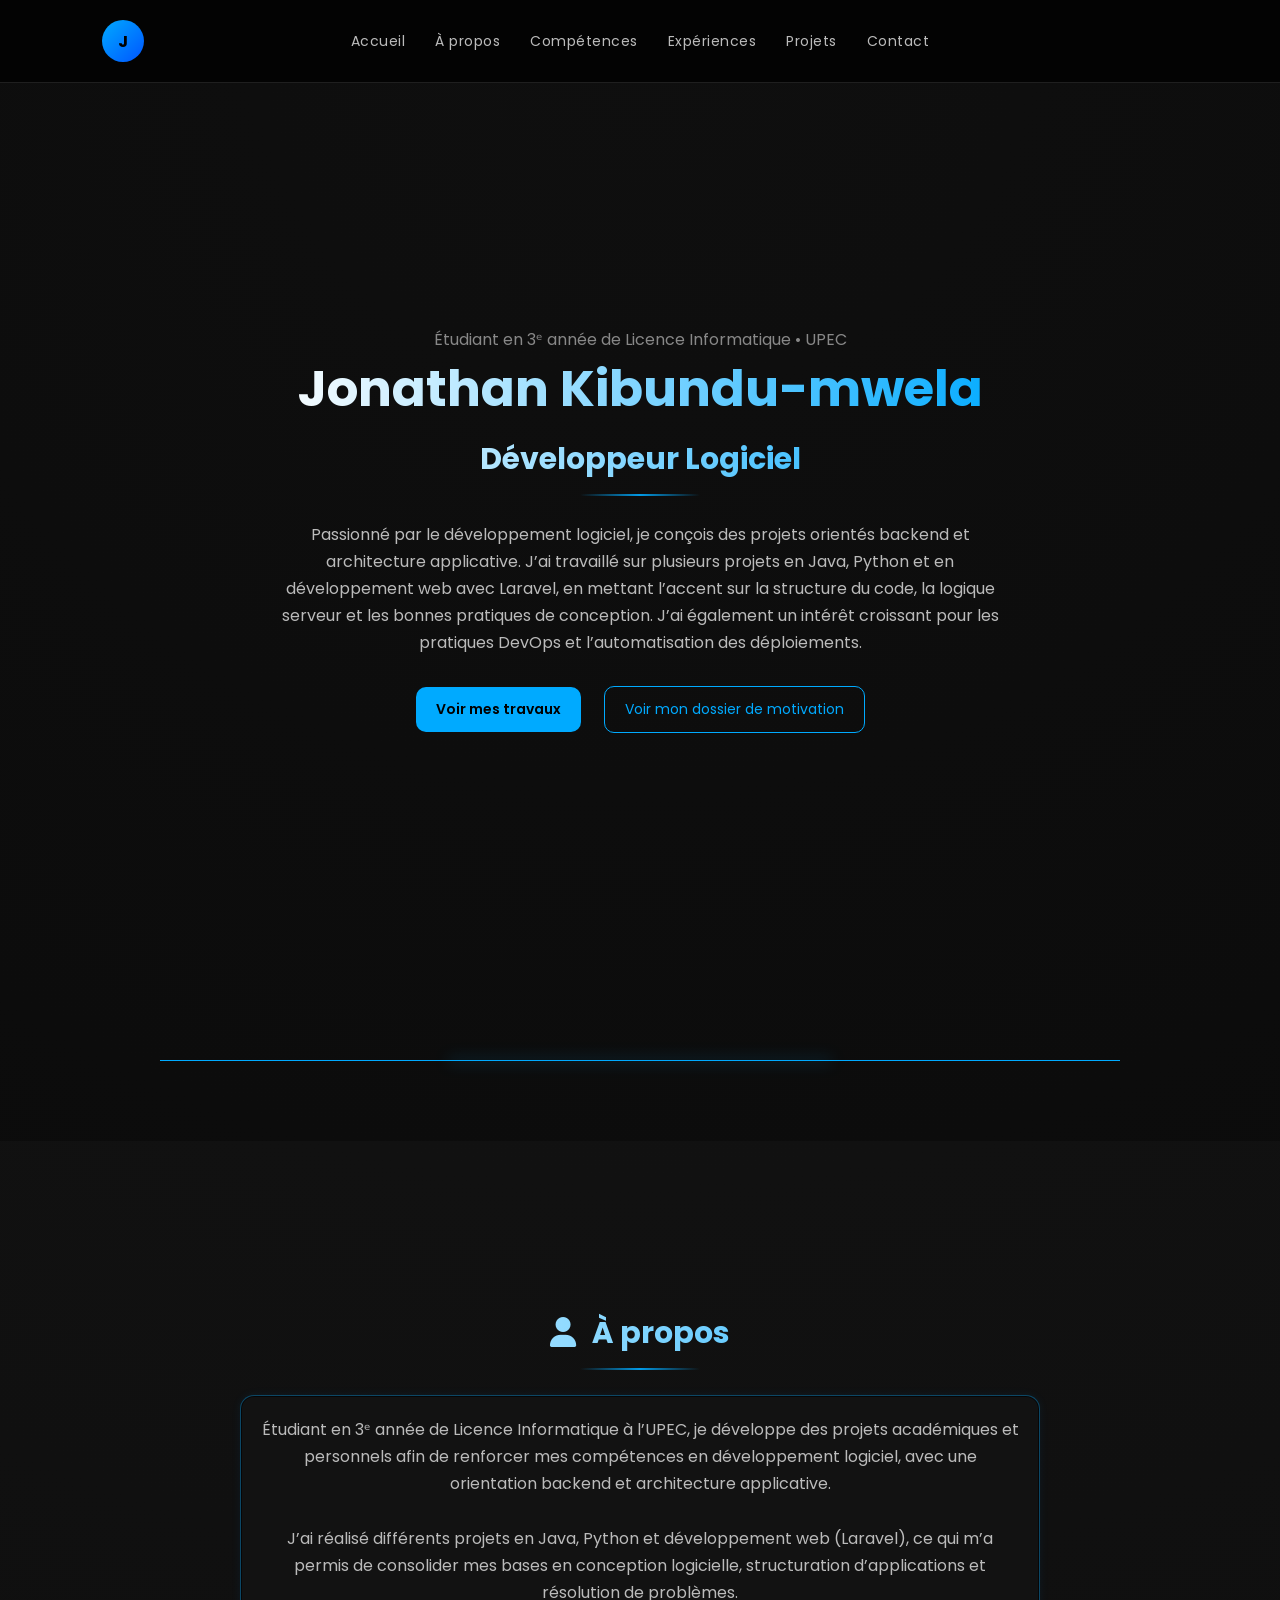
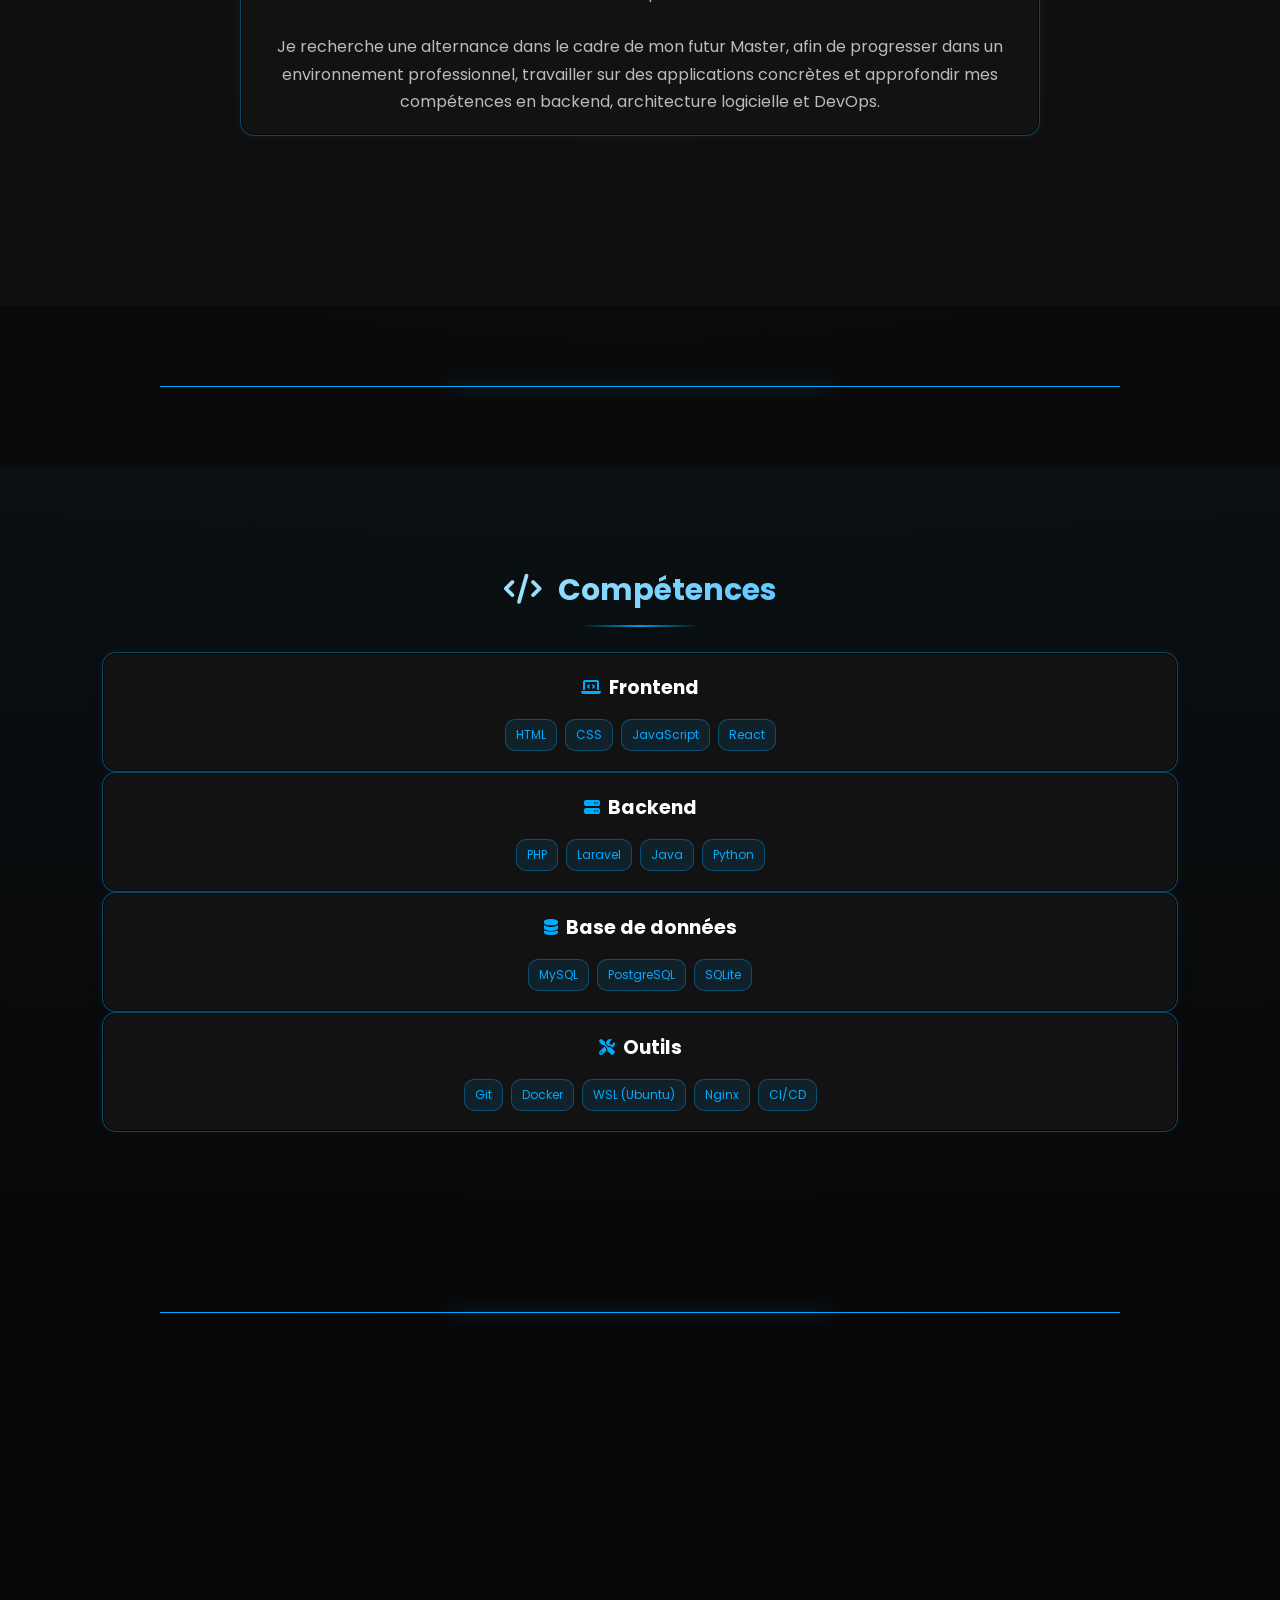
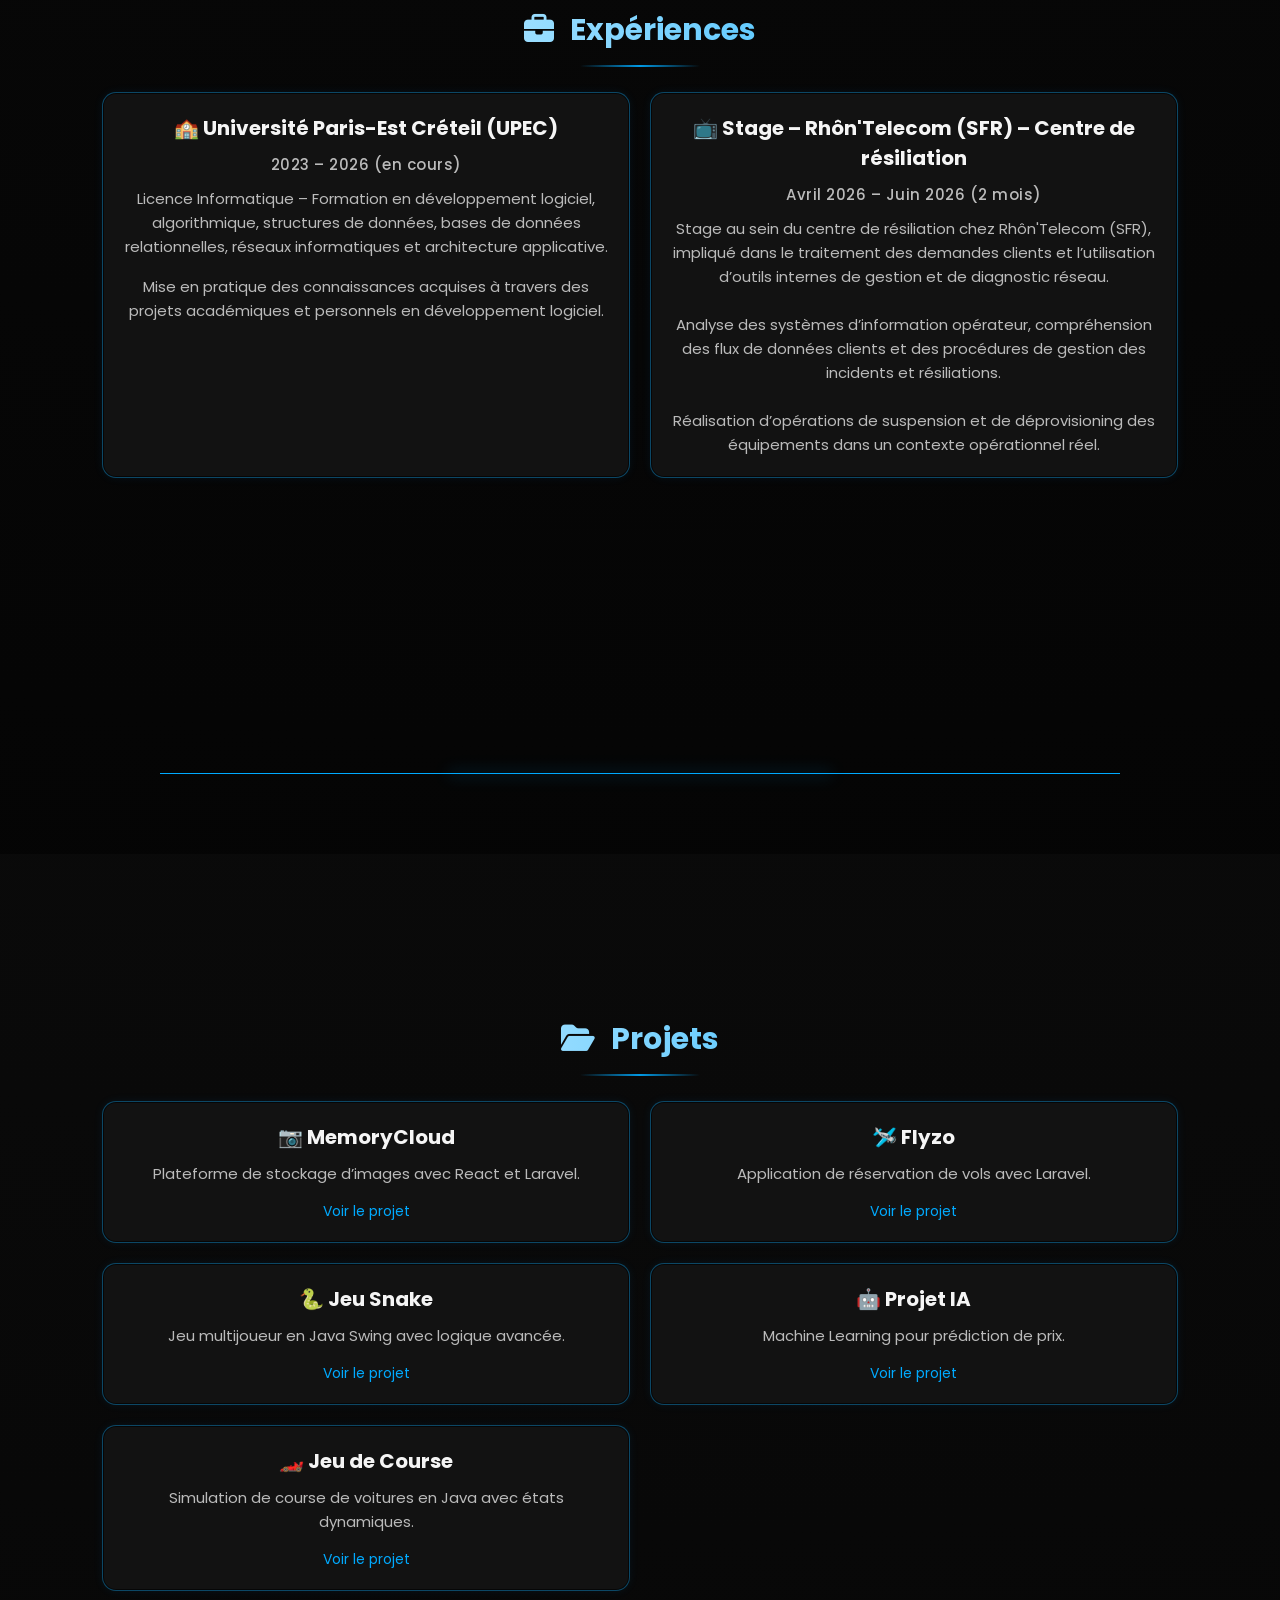
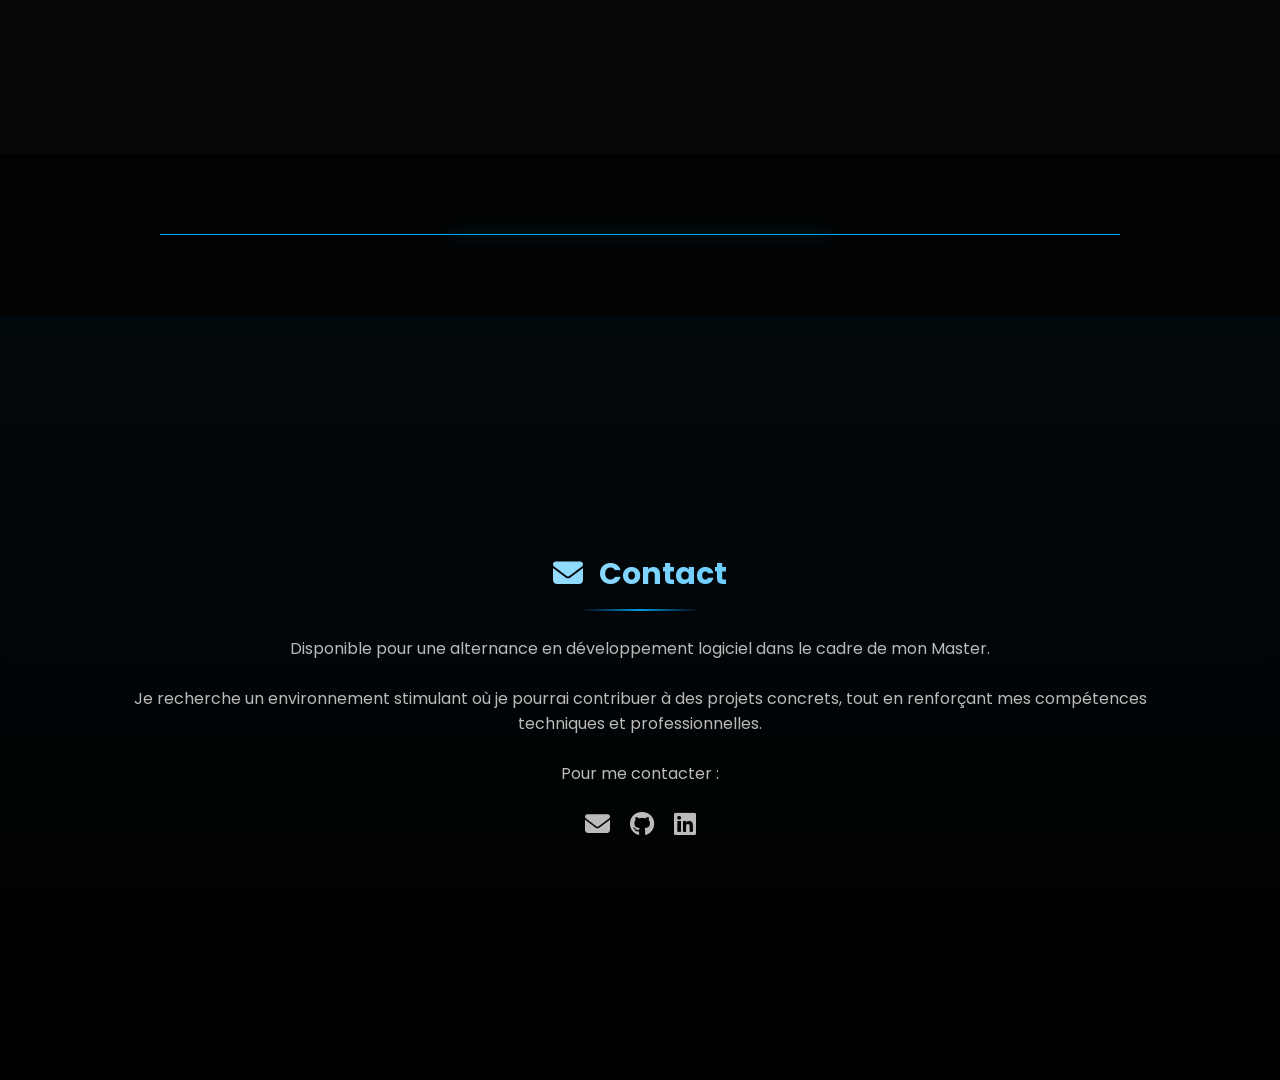
==== commit 0ba0cf47: "add dossier de motivation" ====
--- a/index.html
+++ b/index.html
@@ -47,6 +47,9 @@
 
             <div class="buttons">
                 <a href="#projects" class="btn primary">Voir mes travaux</a>
+                <a href="assets/cv/Dossier_de_motivation_pdf.pdf" class="btn secondary">
+                    Voir mon dossier de motivation
+                </a>
             </div>
 
         </div>
